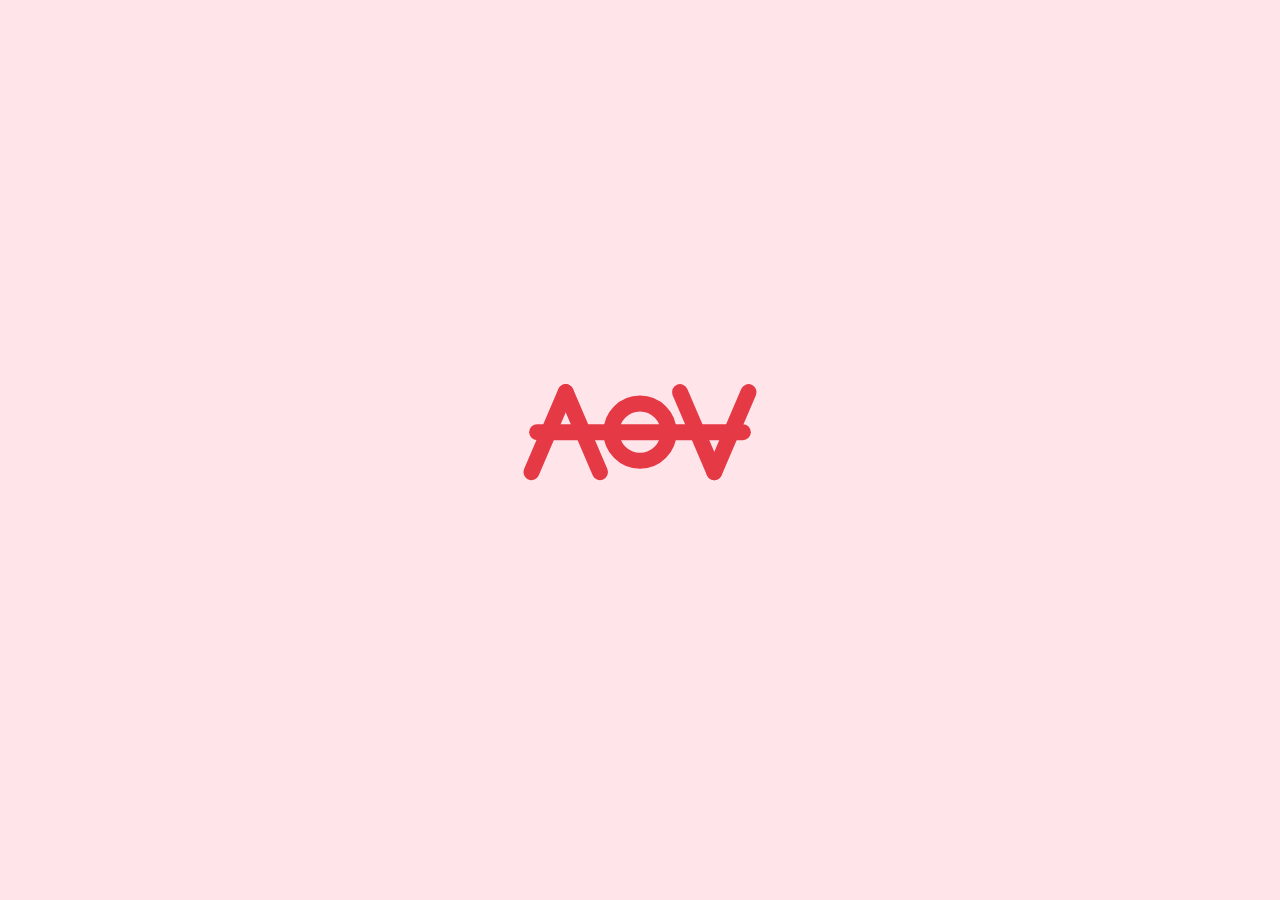
==== index.html @ 0ed12435 "Fix dark mode switch slider animation on page load" ====
<!DOCTYPE html>
<html lang="en">
<head>
    <meta charset="UTF-8">
    <meta name="viewport" content="width=device-width, initial-scale=1.0">
    <title>Ashlengail Victor - Portfolio</title>
    <meta name="description" content="Portfolio of Ashlengail Victor, IT Professional & Front-End Developer.">
    <link rel="stylesheet" href="style.css">
    <link rel="preconnect" href="https://fonts.googleapis.com">
    <link rel="preconnect" href="https://fonts.gstatic.com" crossorigin>
    <link href="https://fonts.googleapis.com/css2?family=Outfit:wght@300;400;600;700;800&display=swap" rel="stylesheet">
    <script>
        if (localStorage.getItem('theme') === 'dark') {
            document.documentElement.setAttribute('data-theme', 'dark');
        }
    </script>
</head>
<body class="preload">
    <!-- Startup Animation Overlay -->
    <div id="startup-overlay">
        <div class="startup-logo-container">
            <div class="startup-logo-spinner" id="startup-spinner">
                <svg viewBox="0 0 210 100" xmlns="http://www.w3.org/2000/svg" class="av-svg-logo">
                    <path class="av-stroke av-leg-left" d="M 10,85 L 40,15" />
                    <path class="av-stroke av-leg-right" d="M 40,15 L 70,85" />
                    <circle class="av-stroke av-o" cx="105" cy="50" r="25" />
                    <path class="av-stroke av-v-left" d="M 140,15 L 170,85" />
                    <path class="av-stroke av-v-right" d="M 170,85 L 200,15" />
                    <path class="av-stroke av-cross" d="M 15,50 L 195,50" />
                </svg>
            </div>
        </div>
    </div>

    <!-- Sticky Header -->
    <nav class="sticky-header">
        <div class="header-left">
            <div class="header-logo" id="main-logo">
                <svg viewBox="0 0 210 100" xmlns="http://www.w3.org/2000/svg" class="av-svg-logo-static">
                    <path class="av-stroke-static" d="M 10,85 L 40,15" />
                    <path class="av-stroke-static" d="M 40,15 L 70,85" />
                    <circle class="av-stroke-static" cx="105" cy="50" r="25" />
                    <path class="av-stroke-static" d="M 140,15 L 170,85" />
                    <path class="av-stroke-static" d="M 170,85 L 200,15" />
                    <path class="av-stroke-static" d="M 15,50 L 195,50" />
                </svg>
            </div>
            <span class="header-name">Ashlengail Victor</span>
        </div>
        <div class="header-right">
            <a href="index.html" class="header-btn active" title="About Myself"><span class="nav-text">About Myself</span><svg class="nav-icon" viewBox="0 0 24 24" fill="none" stroke="currentColor" stroke-width="2" stroke-linecap="round" stroke-linejoin="round"><path d="M20 21v-2a4 4 0 0 0-4-4H8a4 4 0 0 0-4 4v2"></path><circle cx="12" cy="7" r="4"></circle></svg></a>
            <a href="experience.html" class="header-btn" title="Experiences"><span class="nav-text">Experiences</span><svg class="nav-icon" viewBox="0 0 24 24" fill="none" stroke="currentColor" stroke-width="2" stroke-linecap="round" stroke-linejoin="round"><rect x="2" y="7" width="20" height="14" rx="2" ry="2"></rect><path d="M16 21V5a2 2 0 0 0-2-2h-4a2 2 0 0 0-2 2v16"></path></svg></a>
            <a href="projects.html" class="header-btn" title="Projects"><span class="nav-text">Projects</span><svg class="nav-icon" viewBox="0 0 24 24" fill="none" stroke="currentColor" stroke-width="2" stroke-linecap="round" stroke-linejoin="round"><polyline points="16 18 22 12 16 6"></polyline><polyline points="8 6 2 12 8 18"></polyline></svg></a>
            <a href="artworks.html" class="header-btn" title="Artworks"><span class="nav-text">Artworks</span><svg class="nav-icon" viewBox="0 0 24 24" fill="none" stroke="currentColor" stroke-width="2" stroke-linecap="round" stroke-linejoin="round"><circle cx="13.5" cy="5.5" r="2.5"></circle><circle cx="17.5" cy="10.5" r="2.5"></circle><circle cx="8.5" cy="7.5" r="2.5"></circle><circle cx="6.5" cy="12.5" r="2.5"></circle><path d="M12 2C6.5 2 2 6.5 2 12s4.5 10 10 10c.926 0 1.648-.746 1.648-1.688 0-.437-.18-.835-.437-1.125-.29-.289-.438-.652-.438-1.125a1.64 1.64 0 0 1 1.668-1.668h1.996c3.051 0 5.555-2.503 5.555-5.554C21.965 6.012 17.461 2 12 2z"></path></svg></a>
            <a href="certifications.html" class="header-btn" title="Certificates"><span class="nav-text">Certificates</span><svg class="nav-icon" viewBox="0 0 24 24" fill="none" stroke="currentColor" stroke-width="2" stroke-linecap="round" stroke-linejoin="round"><circle cx="12" cy="8" r="7"></circle><polyline points="8.21 13.89 7 23 12 20 17 23 15.79 13.88"></polyline></svg></a>
            <div class="theme-toggle">
                <label class="switch" aria-label="Toggle Dark Mode">
                    <input type="checkbox" id="darkModeToggle">
                    <span class="slider round"></span>
                </label>
            </div>
        </div>
    </nav>

    <div class="container">
        <main>
            <!-- About Section -->
            <section class="section" id="about">
                <div class="project-row">
                    <div class="project-image">
                        <img src="Sources/Profile/ASH IDPIC.png" alt="Profile Picture" style="width: 100%; aspect-ratio: 1/1; border-radius: 50%; max-width: 300px; margin: 0 auto; display: block; object-fit: cover; border: 2px solid var(--border-color); box-shadow: 4px 4px 0 var(--border-color);">
                    </div>
                    <div class="project-text">
                        <h1>Ashlengail Victor</h1>
                        <h2>IT Professional & Front-End Developer</h2>
                        <p class="justified-text">Bachelor of Science in Information Technology student at the University of San Carlos. I am a logical, independent thinker who takes a structured approach to problem-solving and software workflows. My long-term goal is to secure a remote technology role to build financial stability and comfortably support my future family.</p>
                        
                        <div style="margin-top: 2rem; display: flex; gap: 2rem; align-items: center; flex-wrap: wrap;">
                            <a href="Sources/Profile/ASHLENGAIL_VICTOR_RESUME.pdf" target="_blank" style="background-color: var(--accent-primary); color: #fff; border: 2px solid var(--border-color); box-shadow: 4px 4px 0 var(--border-color); padding: 1rem 2rem; text-decoration: none; font-weight: bold; font-size: 1.1rem; border-radius: 8px; display: inline-flex; align-items: center; gap: 10px; transition: all 0.2s ease; cursor: pointer;" onmouseover="this.style.transform='translate(-2px, -2px)'; this.style.boxShadow='6px 6px 0 var(--border-color)';" onmouseout="this.style.transform='translate(0, 0)'; this.style.boxShadow='4px 4px 0 var(--border-color)';">
                                <svg width="24" height="24" viewBox="0 0 24 24" fill="none" stroke="currentColor" stroke-width="2" stroke-linecap="round" stroke-linejoin="round"><path d="M21 15v4a2 2 0 0 1-2 2H5a2 2 0 0 1-2-2v-4"></path><polyline points="7 10 12 15 17 10"></polyline><line x1="12" y1="15" x2="12" y2="3"></line></svg>
                                View Resume
                            </a>
                            <div style="display: flex; flex-direction: column; align-items: center; gap: 0.75rem; background: var(--bg-color); padding: 1rem; border: 2px solid var(--border-color); border-radius: 8px; box-shadow: 4px 4px 0 var(--border-color);">
                                <img src="Sources/Profile/qrcode_drive.google.com.png" alt="Google Drive QR Code" style="width: 140px; height: 140px; border-radius: 4px; object-fit: contain;">
                                <span style="font-size: 0.9rem; font-weight: 700; color: var(--text-color);">SCAN ME for Portfolio access</span>
                            </div>
                        </div>
                    </div>
                </div>
            </section>


        </main>

        <footer>
            <p>&copy; 2026 Ashlengail Victor.</p>
        </footer>
    </div>
    
    <a href="#" id="backToTop" class="back-to-top" aria-label="Back to top">
        <svg width="24" height="24" viewBox="0 0 24 24" fill="none" stroke="currentColor" stroke-width="2" stroke-linecap="round" stroke-linejoin="round"><path d="M18 15l-6-6-6 6"/></svg>
    </a>
    <script src="script.js"></script>
</body>
</html>
---- style.css ----
/* Base Variables - Light Mode (Default) */
:root {
    /* Colors */
    --bg-color: #ffe4e9; /* Light pink background */
    --header-bg: #ffccd5; /* Slightly darker pink for header */
    --text-color: #1a1a1a;
    --accent-primary: #e63946; /* Red accent */
    --accent-secondary: #d81159; /* Deeper pink accent */
    --card-bg: #fff0f3;
    
    /* Borders & Shadows - Crisp & Sharp */
    --border-color: #000000;
    --border-width: 2px;
    --shadow-color: #000000;
    --shadow-offset: 4px;
    --border-radius: 12px;
    --text-shadow-color: #000000;
}

/* Dark Mode Variables */
[data-theme="dark"] {
    /* Colors */
    --bg-color: #0b0c10; /* Shade of black */
    --header-bg: #000000; /* Pure black for darker header */
    --text-color: #f1f5f9;
    --accent-primary: #5eead4; /* Deep/bright teal */
    --accent-secondary: #7dd3fc; /* Light blue accent */
    --card-bg: #0f172a; /* Deep blueish black */
    
    /* Borders & Shadows */
    --border-color: #7dd3fc; /* High contrast blue/teal border */
    --shadow-color: #7dd3fc;
    --text-shadow-color: #020617; /* Very dark shadow for text contrast */
}

/* Global Reset */
* {
    box-sizing: border-box;
    margin: 0;
    padding: 0;
}

body {
    font-family: 'Outfit', sans-serif;
    background-color: var(--bg-color);
    color: var(--text-color);
    line-height: 1.6;
    transition: background-color 0.4s ease, color 0.4s ease;
}

.container {
    max-width: 1000px;
    margin: 0 auto;
    position: relative;
    padding: 2rem 1.5rem;
}

/* Startup Overlay Animation */
#startup-overlay {
    position: fixed;
    top: 0; left: 0; width: 100vw; height: 100vh;
    background: var(--bg-color);
    z-index: 10000;
    transition: opacity 0.5s ease;
}

.startup-logo-container {
    position: absolute;
    top: 50%;
    left: 50%;
    transform: translate(-50%, -50%);
    width: 240px;
    height: 150px;
    transition: all 0.6s cubic-bezier(0.25, 1, 0.5, 1);
}

.av-svg-logo {
    width: 100%;
    height: 100%;
    overflow: visible;
}

.av-stroke {
    fill: none;
    stroke: var(--accent-primary);
    stroke-width: 14;
    stroke-linecap: round;
    stroke-linejoin: round;
    stroke-dasharray: 200;
    stroke-dashoffset: 200;
    animation: drawStroke 0.4s ease forwards;
}

/* Stagger the drawing of the logo parts */
.av-leg-left { animation-delay: 0s; }
.av-leg-right { animation-delay: 0.1s; }
.av-o { animation-delay: 0.2s; }
.av-v-left { animation-delay: 0.3s; }
.av-v-right { animation-delay: 0.4s; }
.av-cross { animation-delay: 0.5s; }

@keyframes drawStroke {
    to { stroke-dashoffset: 0; }
}

.spin-animation {
    animation: spinWoosh 1s cubic-bezier(0.25, 1, 0.5, 1) forwards;
}

@keyframes spinWoosh {
    0% { transform: rotate(0deg); }
    100% { transform: rotate(1080deg); }
}

/* Sticky Header */
.sticky-header {
    position: sticky;
    top: 0;
    background-color: var(--header-bg);
    border-bottom: var(--border-width) solid var(--border-color);
    padding: 1rem 2rem;
    display: flex;
    justify-content: space-between;
    align-items: center;
    z-index: 1000;
    transition: background-color 0.4s ease, border-color 0.4s ease;
}

.header-left {
    display: flex;
    align-items: center;
    gap: 1rem;
}

.header-logo {
    width: 75px;
    height: 35px;
    cursor: pointer;
    transition: transform 0.5s ease;
    display: inline-block;
}

.header-logo:hover {
    transform: rotate(360deg);
}

.av-svg-logo-static {
    width: 100%;
    height: 100%;
    overflow: visible;
}

.av-stroke-static {
    fill: none;
    stroke: var(--accent-primary);
    stroke-width: 16;
    stroke-linecap: round;
    stroke-linejoin: round;
    transition: stroke 0.4s ease;
}

.header-name {
    font-weight: 800;
    font-size: 1.2rem;
}

.header-right {
    display: flex;
    align-items: center;
    gap: 1.2rem;
}

.header-btn {
    text-decoration: none;
    color: var(--text-color);
    font-weight: 600;
    border: var(--border-width) solid transparent;
    padding: 0.4rem 0.8rem;
    border-radius: 8px;
    transition: all 0.3s ease;
    font-size: 0.95rem;
}

.header-btn:hover, .header-btn.active {
    border-color: var(--border-color);
    background-color: var(--card-bg);
    box-shadow: 2px 2px 0 var(--shadow-color);
    color: var(--accent-primary);
}

/* Typography */
h1 {
    font-size: 3.2rem;
    font-weight: 800;
    margin-bottom: 0.5rem;
    color: var(--accent-primary);
    letter-spacing: -1px;
    line-height: 1.2;
    transition: color 0.4s ease;
}

h2 {
    font-size: 1.5rem;
    font-weight: 600;
    margin-bottom: 1.5rem;
    color: var(--accent-secondary);
    transition: color 0.4s ease;
}

.page-title {
    font-size: 2.5rem;
    font-weight: 800;
    margin-bottom: 2rem;
    color: var(--text-color);
    text-align: center;
    display: block;
    transition: color 0.4s ease;
}

h4 {
    font-size: 1.3rem;
    font-weight: 700;
    margin-bottom: 0.3rem;
}

p {
    font-size: 1.1rem;
    font-weight: 400;
}

.justified-text {
    text-align: justify;
}

.subtitle {
    display: block;
    font-weight: 700;
    color: var(--accent-primary);
    margin-bottom: 1rem;
    font-size: 0.95rem;
    text-transform: uppercase;
    letter-spacing: 1.5px;
    transition: color 0.4s ease;
}

/* Illustrated Theme Styles */
.card {
    background-color: var(--card-bg);
    border: var(--border-width) solid var(--border-color);
    border-radius: var(--border-radius);
    padding: 2rem;
    box-shadow: var(--shadow-offset) var(--shadow-offset) 0 var(--shadow-color);
    transition: transform 0.2s ease, box-shadow 0.2s ease, background-color 0.4s ease, border-color 0.4s ease;
}

.card:hover {
    transform: translate(-2px, -2px);
    box-shadow: calc(var(--shadow-offset) + 2px) calc(var(--shadow-offset) + 2px) 0 var(--shadow-color);
}

.section {
    margin-bottom: 5rem;
}

/* Zig Zag Project Rows */
.project-row {
    display: flex;
    gap: 3rem;
    align-items: center;
    margin-bottom: 4rem;
}

.project-row.reverse {
    flex-direction: row-reverse;
}

.project-image {
    flex: 1;
}

.image-placeholder {
    width: 100%;
    aspect-ratio: 4/3;
    background-color: var(--card-bg);
    border: var(--border-width) solid var(--border-color);
    border-radius: var(--border-radius);
    box-shadow: var(--shadow-offset) var(--shadow-offset) 0 var(--shadow-color);
    display: flex;
    justify-content: center;
    align-items: center;
    font-weight: 700;
    color: var(--accent-secondary);
    font-size: 1.2rem;
    transition: background-color 0.4s ease, border-color 0.4s ease;
}

.project-text {
    flex: 1.2;
}

/* Layouts */
.grid-2 {
    display: grid;
    grid-template-columns: 1fr 1fr;
    gap: 2rem;
}

/* Lists */
.styled-list {
    list-style: none;
}

.styled-list li {
    position: relative;
    padding-left: 1.5rem;
    margin-bottom: 0.8rem;
    font-size: 1.1rem;
}

.styled-list li::before {
    content: "▹";
    position: absolute;
    left: 0;
    color: var(--accent-primary);
    font-weight: bold;
    font-size: 1.2rem;
    transition: color 0.4s ease;
}

/* Footer */
footer {
    text-align: center;
    margin-top: 4rem;
    padding-top: 2rem;
    border-top: var(--border-width) solid var(--border-color);
    font-weight: 600;
    transition: border-color 0.4s ease;
}

/* Theme Toggle Switch */
.theme-toggle {
    display: flex;
    align-items: center;
}

.switch {
    position: relative;
    display: inline-block;
    width: 48px;
    height: 24px;
}

.switch input {
    opacity: 0;
    width: 0;
    height: 0;
}

.slider {
    position: absolute;
    cursor: pointer;
    top: 0;
    left: 0;
    right: 0;
    bottom: 0;
    background-color: var(--border-color);
    transition: 0.4s;
    border-radius: 34px;
}

.slider:before {
    position: absolute;
    content: "";
    height: 16px;
    width: 16px;
    left: 4px;
    bottom: 4px;
    background-color: var(--card-bg);
    transition: 0.4s;
    border-radius: 50%;
}

input:checked + .slider {
    background-color: var(--accent-primary);
}

input:focus + .slider {
    box-shadow: 0 0 1px var(--accent-primary);
}

input:checked + .slider:before {
    transform: translateX(24px);
}

/* Responsive */
@media (max-width: 900px) {
    .project-row, .project-row.reverse {
        flex-direction: column;
        gap: 2rem;
    }
    .sticky-header {
        flex-direction: column;
        gap: 1rem;
    }
    .header-right {
        flex-wrap: wrap;
        justify-content: center;
    }
}
@media (max-width: 768px) {
    h1 { font-size: 2.8rem; }
    .grid-2 { grid-template-columns: 1fr; gap: 1.5rem; }
}
@media (max-width: 480px) {
    h1 { font-size: 2.3rem; }
    .page-title { font-size: 2rem; }
}

/* Back to Top Button */
.back-to-top {
    position: fixed;
    bottom: 30px;
    right: 30px;
    background-color: var(--accent-primary);
    color: white;
    width: 45px;
    height: 45px;
    border-radius: 50%;
    display: flex;
    align-items: center;
    justify-content: center;
    text-decoration: none;
    border: 2px solid var(--border-color);
    box-shadow: 2px 2px 0 var(--border-color);
    z-index: 1000;
    opacity: 0;
    visibility: hidden;
    transition: all 0.3s ease;
}
.back-to-top.visible {
    opacity: 1;
    visibility: visible;
}
.back-to-top:hover {
    transform: translateY(-4px);
    box-shadow: 4px 6px 0 var(--border-color);
}

/* Additional Mobile Fixes */
@media (max-width: 900px) {
    .sticky-header {
        padding: 1rem 1rem;
    }
}
@media (max-width: 768px) {
    .container {
        padding: 1.5rem 1rem;
    }
    .card {
        padding: 1.5rem;
    }
    .project-image img {
        width: 100%;
        height: auto;
    }
    .header-btn {
        padding: 0.3rem 0.6rem;
        font-size: 0.85rem;
    }
    .header-right {
        gap: 0.8rem;
    }
}
@media (max-width: 480px) {
    .container {
        padding: 1rem 0.8rem;
    }
    .card {
        padding: 1rem;
    }
    .styled-list li {
        font-size: 1rem;
    }
}

/* Icon Navigation Styles */
.nav-icon {
    display: none;
    width: 24px;
    height: 24px;
    vertical-align: middle;
}
.nav-text {
    display: inline;
}

@media (max-width: 900px) {
    .nav-text {
        display: none;
    }
    .nav-icon {
        display: block;
    }
    .header-right {
        gap: 1.2rem;
        flex-wrap: nowrap;
        justify-content: center;
        width: 100%;
    }
    .header-btn {
        padding: 0.5rem;
    }
}

/* Prevent animations on page load */
.preload * {
    -webkit-transition: none !important;
    -moz-transition: none !important;
    -ms-transition: none !important;
    -o-transition: none !important;
    transition: none !important;
}
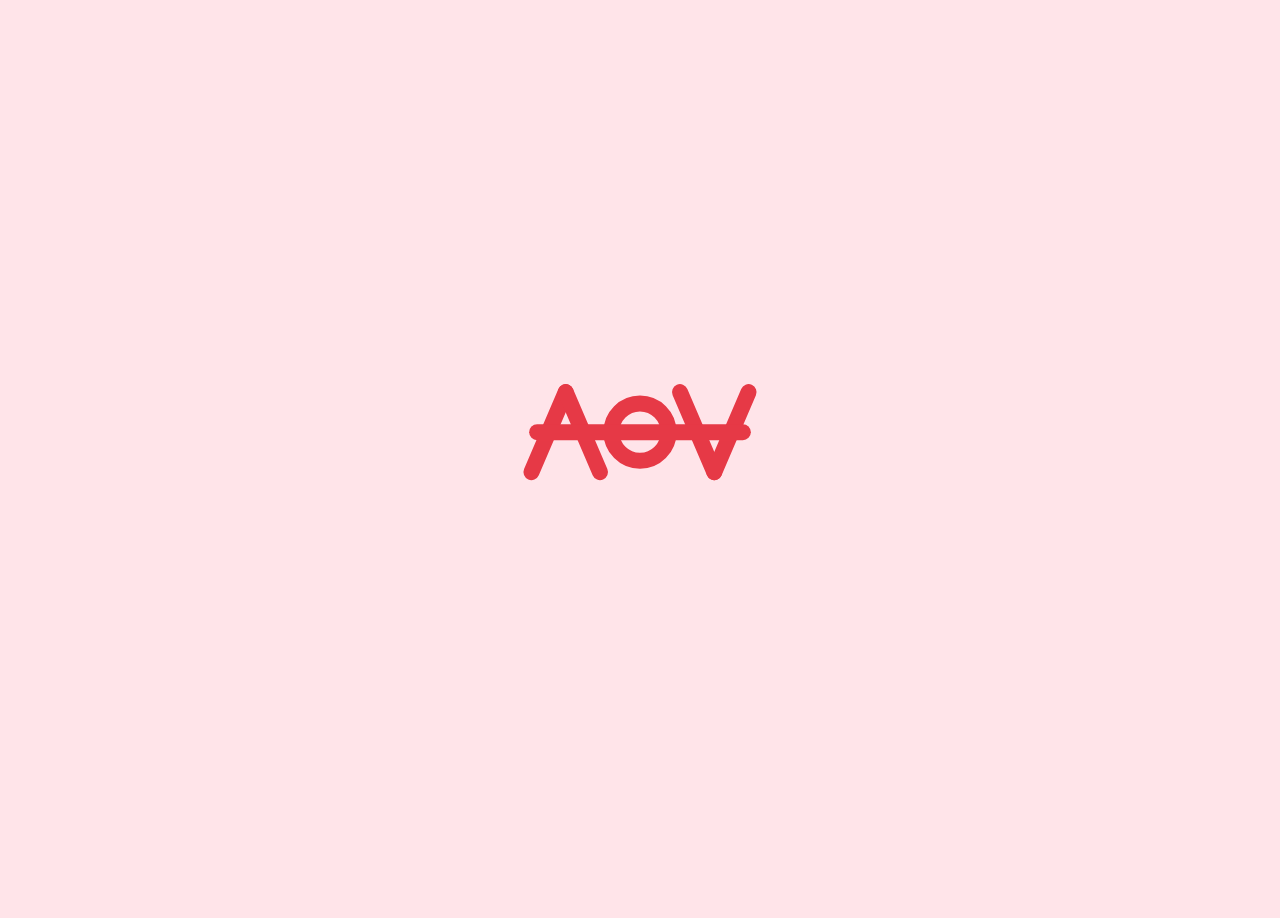
==== commit cac68c66: "Update contact info with real email and phone number" ====
--- a/index.html
+++ b/index.html
@@ -73,6 +73,20 @@
                     <div class="project-text">
                         <h1>Ashlengail Victor</h1>
                         <h2>IT Professional & Front-End Developer</h2>
+                        <div class="contact-info" style="margin-top: 1rem; display: flex; flex-direction: column; gap: 0.5rem; font-weight: 500; font-size: 1rem; color: var(--text-color);">
+                            <div style="display: flex; align-items: center; gap: 0.5rem;">
+                                <svg width="20" height="20" viewBox="0 0 24 24" fill="none" stroke="var(--accent-primary)" stroke-width="2" stroke-linecap="round" stroke-linejoin="round"><path d="M4 4h16c1.1 0 2 .9 2 2v12c0 1.1-.9 2-2 2H4c-1.1 0-2-.9-2-2V6c0-1.1.9-2 2-2z"></path><polyline points="22,6 12,13 2,6"></polyline></svg>
+                                <span>Ashlengail.Victor25@gmail.com</span>
+                            </div>
+                            <div style="display: flex; align-items: center; gap: 0.5rem;">
+                                <svg width="20" height="20" viewBox="0 0 24 24" fill="none" stroke="var(--accent-primary)" stroke-width="2" stroke-linecap="round" stroke-linejoin="round"><path d="M22 16.92v3a2 2 0 0 1-2.18 2 19.79 19.79 0 0 1-8.63-3.07 19.5 19.5 0 0 1-6-6 19.79 19.79 0 0 1-3.07-8.67A2 2 0 0 1 4.11 2h3a2 2 0 0 1 2 1.72 12.84 12.84 0 0 0 .7 2.81 2 2 0 0 1-.45 2.11L8.09 9.91a16 16 0 0 0 6 6l1.27-1.27a2 2 0 0 1 2.11-.45 12.84 12.84 0 0 0 2.81.7A2 2 0 0 1 22 16.92z"></path></svg>
+                                <span>09926752237</span>
+                            </div>
+                            <div style="display: flex; align-items: center; gap: 0.5rem;">
+                                <svg width="20" height="20" viewBox="0 0 24 24" fill="none" stroke="var(--accent-primary)" stroke-width="2" stroke-linecap="round" stroke-linejoin="round"><path d="M9 19c-5 1.5-5-2.5-7-3m14 6v-3.87a3.37 3.37 0 0 0-.94-2.61c3.14-.35 6.44-1.54 6.44-7A5.44 5.44 0 0 0 20 4.77 5.07 5.07 0 0 0 19.91 1S18.73.65 16 2.48a13.38 13.38 0 0 0-7 0C6.27.65 5.09 1 5.09 1A5.07 5.07 0 0 0 5 4.77a5.44 5.44 0 0 0-1.5 3.78c0 5.42 3.3 6.61 6.44 7A3.37 3.37 0 0 0 9 18.13V22"></path></svg>
+                                <a href="https://github.com/AshlengailVictor" target="_blank" style="color: var(--text-color); text-decoration: none;">github.com/AshlengailVictor</a>
+                            </div>
+                        </div>
                         <p class="justified-text">Bachelor of Science in Information Technology student at the University of San Carlos. I am a logical, independent thinker who takes a structured approach to problem-solving and software workflows. My long-term goal is to secure a remote technology role to build financial stability and comfortably support my future family.</p>
                         
                         <div style="margin-top: 2rem; display: flex; gap: 2rem; align-items: center; flex-wrap: wrap;">
--- a/style.css
+++ b/style.css
@@ -464,8 +464,12 @@
         height: auto;
     }
     .header-btn {
-        padding: 0.3rem 0.6rem;
-        font-size: 0.85rem;
+        display: flex;
+        justify-content: center;
+        align-items: center;
+        width: 36px;
+        height: 36px;
+        padding: 0;
     }
     .header-right {
         gap: 0.8rem;
@@ -508,7 +512,12 @@
         width: 100%;
     }
     .header-btn {
-        padding: 0.5rem;
+        display: flex;
+        justify-content: center;
+        align-items: center;
+        width: 40px;
+        height: 40px;
+        padding: 0;
     }
 }
 
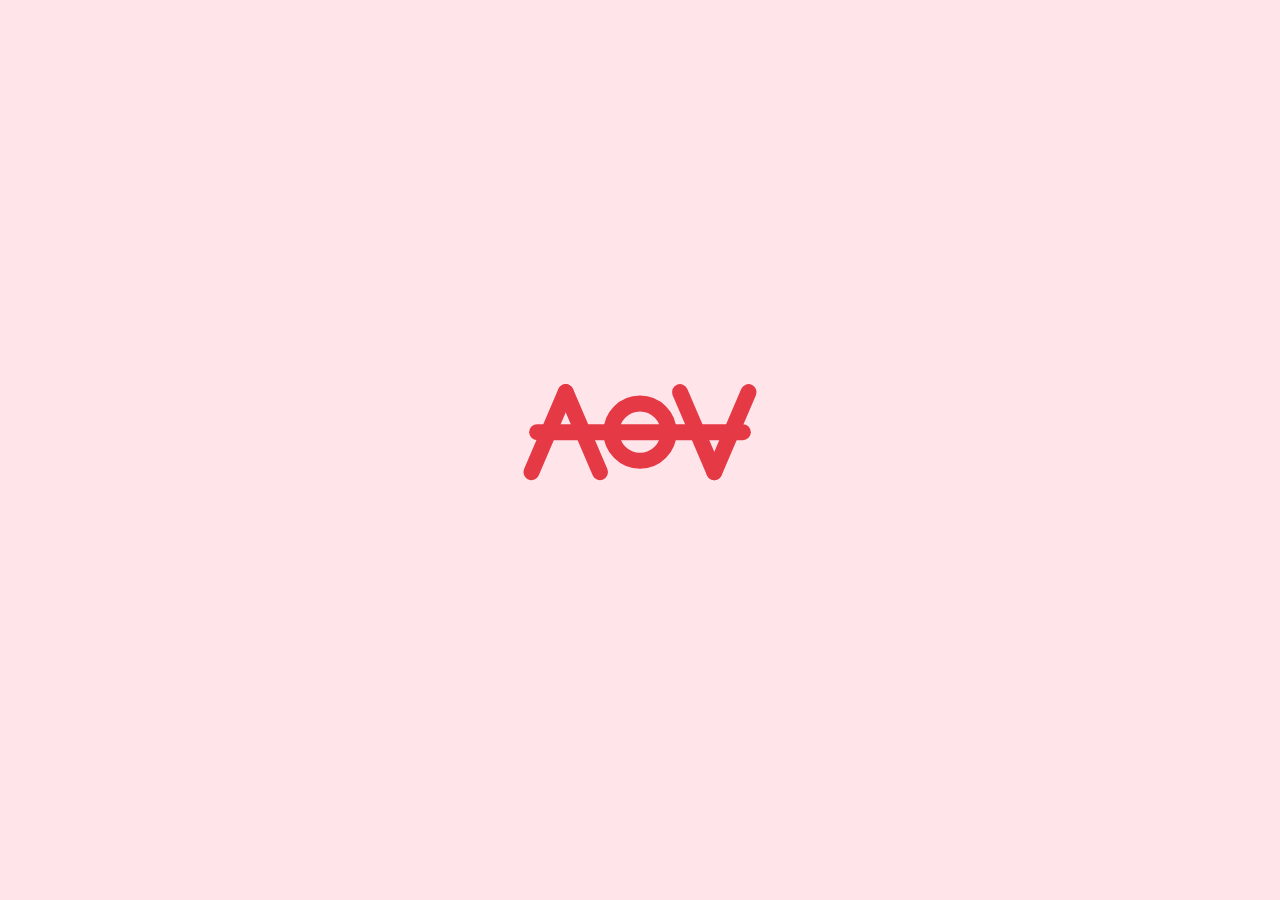
==== commit 1b147e5f: "Center resume and QR code buttons on mobile view" ====
--- a/index.html
+++ b/index.html
@@ -1,5 +1,6 @@
 <!DOCTYPE html>
 <html lang="en">
+
 <head>
     <meta charset="UTF-8">
     <meta name="viewport" content="width=device-width, initial-scale=1.0">
@@ -15,6 +16,7 @@
         }
     </script>
 </head>
+
 <body class="preload">
     <!-- Startup Animation Overlay -->
     <div id="startup-overlay">
@@ -48,11 +50,41 @@
             <span class="header-name">Ashlengail Victor</span>
         </div>
         <div class="header-right">
-            <a href="index.html" class="header-btn active" title="About Myself"><span class="nav-text">About Myself</span><svg class="nav-icon" viewBox="0 0 24 24" fill="none" stroke="currentColor" stroke-width="2" stroke-linecap="round" stroke-linejoin="round"><path d="M20 21v-2a4 4 0 0 0-4-4H8a4 4 0 0 0-4 4v2"></path><circle cx="12" cy="7" r="4"></circle></svg></a>
-            <a href="experience.html" class="header-btn" title="Experiences"><span class="nav-text">Experiences</span><svg class="nav-icon" viewBox="0 0 24 24" fill="none" stroke="currentColor" stroke-width="2" stroke-linecap="round" stroke-linejoin="round"><rect x="2" y="7" width="20" height="14" rx="2" ry="2"></rect><path d="M16 21V5a2 2 0 0 0-2-2h-4a2 2 0 0 0-2 2v16"></path></svg></a>
-            <a href="projects.html" class="header-btn" title="Projects"><span class="nav-text">Projects</span><svg class="nav-icon" viewBox="0 0 24 24" fill="none" stroke="currentColor" stroke-width="2" stroke-linecap="round" stroke-linejoin="round"><polyline points="16 18 22 12 16 6"></polyline><polyline points="8 6 2 12 8 18"></polyline></svg></a>
-            <a href="artworks.html" class="header-btn" title="Artworks"><span class="nav-text">Artworks</span><svg class="nav-icon" viewBox="0 0 24 24" fill="none" stroke="currentColor" stroke-width="2" stroke-linecap="round" stroke-linejoin="round"><circle cx="13.5" cy="5.5" r="2.5"></circle><circle cx="17.5" cy="10.5" r="2.5"></circle><circle cx="8.5" cy="7.5" r="2.5"></circle><circle cx="6.5" cy="12.5" r="2.5"></circle><path d="M12 2C6.5 2 2 6.5 2 12s4.5 10 10 10c.926 0 1.648-.746 1.648-1.688 0-.437-.18-.835-.437-1.125-.29-.289-.438-.652-.438-1.125a1.64 1.64 0 0 1 1.668-1.668h1.996c3.051 0 5.555-2.503 5.555-5.554C21.965 6.012 17.461 2 12 2z"></path></svg></a>
-            <a href="certifications.html" class="header-btn" title="Certificates"><span class="nav-text">Certificates</span><svg class="nav-icon" viewBox="0 0 24 24" fill="none" stroke="currentColor" stroke-width="2" stroke-linecap="round" stroke-linejoin="round"><circle cx="12" cy="8" r="7"></circle><polyline points="8.21 13.89 7 23 12 20 17 23 15.79 13.88"></polyline></svg></a>
+            <a href="index.html" class="header-btn active" title="About Myself"><span class="nav-text">About
+                    Myself</span><svg class="nav-icon" viewBox="0 0 24 24" fill="none" stroke="currentColor"
+                    stroke-width="2" stroke-linecap="round" stroke-linejoin="round">
+                    <path d="M20 21v-2a4 4 0 0 0-4-4H8a4 4 0 0 0-4 4v2"></path>
+                    <circle cx="12" cy="7" r="4"></circle>
+                </svg></a>
+            <a href="experience.html" class="header-btn" title="Experiences"><span
+                    class="nav-text">Experiences</span><svg class="nav-icon" viewBox="0 0 24 24" fill="none"
+                    stroke="currentColor" stroke-width="2" stroke-linecap="round" stroke-linejoin="round">
+                    <rect x="2" y="7" width="20" height="14" rx="2" ry="2"></rect>
+                    <path d="M16 21V5a2 2 0 0 0-2-2h-4a2 2 0 0 0-2 2v16"></path>
+                </svg></a>
+            <a href="projects.html" class="header-btn" title="Projects"><span class="nav-text">Projects</span><svg
+                    class="nav-icon" viewBox="0 0 24 24" fill="none" stroke="currentColor" stroke-width="2"
+                    stroke-linecap="round" stroke-linejoin="round">
+                    <polyline points="16 18 22 12 16 6"></polyline>
+                    <polyline points="8 6 2 12 8 18"></polyline>
+                </svg></a>
+            <a href="artworks.html" class="header-btn" title="Artworks"><span class="nav-text">Artworks</span><svg
+                    class="nav-icon" viewBox="0 0 24 24" fill="none" stroke="currentColor" stroke-width="2"
+                    stroke-linecap="round" stroke-linejoin="round">
+                    <circle cx="13.5" cy="5.5" r="2.5"></circle>
+                    <circle cx="17.5" cy="10.5" r="2.5"></circle>
+                    <circle cx="8.5" cy="7.5" r="2.5"></circle>
+                    <circle cx="6.5" cy="12.5" r="2.5"></circle>
+                    <path
+                        d="M12 2C6.5 2 2 6.5 2 12s4.5 10 10 10c.926 0 1.648-.746 1.648-1.688 0-.437-.18-.835-.437-1.125-.29-.289-.438-.652-.438-1.125a1.64 1.64 0 0 1 1.668-1.668h1.996c3.051 0 5.555-2.503 5.555-5.554C21.965 6.012 17.461 2 12 2z">
+                    </path>
+                </svg></a>
+            <a href="certifications.html" class="header-btn" title="Certificates"><span
+                    class="nav-text">Certificates</span><svg class="nav-icon" viewBox="0 0 24 24" fill="none"
+                    stroke="currentColor" stroke-width="2" stroke-linecap="round" stroke-linejoin="round">
+                    <circle cx="12" cy="8" r="7"></circle>
+                    <polyline points="8.21 13.89 7 23 12 20 17 23 15.79 13.88"></polyline>
+                </svg></a>
             <div class="theme-toggle">
                 <label class="switch" aria-label="Toggle Dark Mode">
                     <input type="checkbox" id="darkModeToggle">
@@ -68,35 +100,61 @@
             <section class="section" id="about">
                 <div class="project-row">
                     <div class="project-image">
-                        <img src="Sources/Profile/ASH IDPIC.png" alt="Profile Picture" style="width: 100%; aspect-ratio: 1/1; border-radius: 50%; max-width: 300px; margin: 0 auto; display: block; object-fit: cover; border: 2px solid var(--border-color); box-shadow: 4px 4px 0 var(--border-color);">
+                        <img src="Sources/Profile/ASH IDPIC.png" alt="Profile Picture"
+                            style="width: 100%; aspect-ratio: 1/1; border-radius: 50%; max-width: 300px; margin: 0 auto; display: block; object-fit: cover; border: 2px solid var(--border-color); box-shadow: 4px 4px 0 var(--border-color);">
                     </div>
                     <div class="project-text">
                         <h1>Ashlengail Victor</h1>
                         <h2>IT Professional & Front-End Developer</h2>
-                        <div class="contact-info" style="margin-top: 1rem; display: flex; flex-direction: column; gap: 0.5rem; font-weight: 500; font-size: 1rem; color: var(--text-color);">
+                        <div class="contact-info"
+                            style="margin-top: 1rem; display: flex; flex-direction: column; gap: 0.5rem; font-weight: 500; font-size: 1rem; color: var(--text-color);">
                             <div style="display: flex; align-items: center; gap: 0.5rem;">
-                                <svg width="20" height="20" viewBox="0 0 24 24" fill="none" stroke="var(--accent-primary)" stroke-width="2" stroke-linecap="round" stroke-linejoin="round"><path d="M4 4h16c1.1 0 2 .9 2 2v12c0 1.1-.9 2-2 2H4c-1.1 0-2-.9-2-2V6c0-1.1.9-2 2-2z"></path><polyline points="22,6 12,13 2,6"></polyline></svg>
-                                <span>Ashlengail.Victor25@gmail.com</span>
+                                <svg width="20" height="20" viewBox="0 0 24 24" fill="none"
+                                    stroke="var(--accent-primary)" stroke-width="2" stroke-linecap="round"
+                                    stroke-linejoin="round">
+                                    <path
+                                        d="M4 4h16c1.1 0 2 .9 2 2v12c0 1.1-.9 2-2 2H4c-1.1 0-2-.9-2-2V6c0-1.1.9-2 2-2z">
+                                    </path>
+                                    <polyline points="22,6 12,13 2,6"></polyline>
+                                </svg>
+                                <span>[EMAIL_ADDRESS]</span>
                             </div>
                             <div style="display: flex; align-items: center; gap: 0.5rem;">
-                                <svg width="20" height="20" viewBox="0 0 24 24" fill="none" stroke="var(--accent-primary)" stroke-width="2" stroke-linecap="round" stroke-linejoin="round"><path d="M22 16.92v3a2 2 0 0 1-2.18 2 19.79 19.79 0 0 1-8.63-3.07 19.5 19.5 0 0 1-6-6 19.79 19.79 0 0 1-3.07-8.67A2 2 0 0 1 4.11 2h3a2 2 0 0 1 2 1.72 12.84 12.84 0 0 0 .7 2.81 2 2 0 0 1-.45 2.11L8.09 9.91a16 16 0 0 0 6 6l1.27-1.27a2 2 0 0 1 2.11-.45 12.84 12.84 0 0 0 2.81.7A2 2 0 0 1 22 16.92z"></path></svg>
-                                <span>09926752237</span>
-                            </div>
-                            <div style="display: flex; align-items: center; gap: 0.5rem;">
-                                <svg width="20" height="20" viewBox="0 0 24 24" fill="none" stroke="var(--accent-primary)" stroke-width="2" stroke-linecap="round" stroke-linejoin="round"><path d="M9 19c-5 1.5-5-2.5-7-3m14 6v-3.87a3.37 3.37 0 0 0-.94-2.61c3.14-.35 6.44-1.54 6.44-7A5.44 5.44 0 0 0 20 4.77 5.07 5.07 0 0 0 19.91 1S18.73.65 16 2.48a13.38 13.38 0 0 0-7 0C6.27.65 5.09 1 5.09 1A5.07 5.07 0 0 0 5 4.77a5.44 5.44 0 0 0-1.5 3.78c0 5.42 3.3 6.61 6.44 7A3.37 3.37 0 0 0 9 18.13V22"></path></svg>
-                                <a href="https://github.com/AshlengailVictor" target="_blank" style="color: var(--text-color); text-decoration: none;">github.com/AshlengailVictor</a>
+                                <svg width="20" height="20" viewBox="0 0 24 24" fill="none"
+                                    stroke="var(--accent-primary)" stroke-width="2" stroke-linecap="round"
+                                    stroke-linejoin="round">
+                                    <path
+                                        d="M9 19c-5 1.5-5-2.5-7-3m14 6v-3.87a3.37 3.37 0 0 0-.94-2.61c3.14-.35 6.44-1.54 6.44-7A5.44 5.44 0 0 0 20 4.77 5.07 5.07 0 0 0 19.91 1S18.73.65 16 2.48a13.38 13.38 0 0 0-7 0C6.27.65 5.09 1 5.09 1A5.07 5.07 0 0 0 5 4.77a5.44 5.44 0 0 0-1.5 3.78c0 5.42 3.3 6.61 6.44 7A3.37 3.37 0 0 0 9 18.13V22">
+                                    </path>
+                                </svg>
+                                <a href="https://github.com/AshlengailVictor" target="_blank"
+                                    style="color: var(--text-color); text-decoration: none;">github.com/AshlengailVictor</a>
                             </div>
                         </div>
-                        <p class="justified-text">Bachelor of Science in Information Technology student at the University of San Carlos. I am a logical, independent thinker who takes a structured approach to problem-solving and software workflows. My long-term goal is to secure a remote technology role to build financial stability and comfortably support my future family.</p>
-                        
+                        <p class="justified-text">Bachelor of Science in Information Technology student at the
+                            University of San Carlos. I am a logical, independent thinker who takes a structured
+                            approach to problem-solving and software workflows. My long-term goal is to secure a remote
+                            technology role to build financial stability and comfortably support my future family.</p>
+
                         <div style="margin-top: 2rem; display: flex; gap: 2rem; align-items: center; flex-wrap: wrap;">
-                            <a href="Sources/Profile/ASHLENGAIL_VICTOR_RESUME.pdf" target="_blank" style="background-color: var(--accent-primary); color: #fff; border: 2px solid var(--border-color); box-shadow: 4px 4px 0 var(--border-color); padding: 1rem 2rem; text-decoration: none; font-weight: bold; font-size: 1.1rem; border-radius: 8px; display: inline-flex; align-items: center; gap: 10px; transition: all 0.2s ease; cursor: pointer;" onmouseover="this.style.transform='translate(-2px, -2px)'; this.style.boxShadow='6px 6px 0 var(--border-color)';" onmouseout="this.style.transform='translate(0, 0)'; this.style.boxShadow='4px 4px 0 var(--border-color)';">
-                                <svg width="24" height="24" viewBox="0 0 24 24" fill="none" stroke="currentColor" stroke-width="2" stroke-linecap="round" stroke-linejoin="round"><path d="M21 15v4a2 2 0 0 1-2 2H5a2 2 0 0 1-2-2v-4"></path><polyline points="7 10 12 15 17 10"></polyline><line x1="12" y1="15" x2="12" y2="3"></line></svg>
+                            <a href="Sources/Profile/ASHLENGAIL_VICTOR_RESUME.pdf" target="_blank"
+                                style="background-color: var(--accent-primary); color: #fff; border: 2px solid var(--border-color); box-shadow: 4px 4px 0 var(--border-color); padding: 1rem 2rem; text-decoration: none; font-weight: bold; font-size: 1.1rem; border-radius: 8px; display: inline-flex; align-items: center; gap: 10px; transition: all 0.2s ease; cursor: pointer;"
+                                onmouseover="this.style.transform='translate(-2px, -2px)'; this.style.boxShadow='6px 6px 0 var(--border-color)';"
+                                onmouseout="this.style.transform='translate(0, 0)'; this.style.boxShadow='4px 4px 0 var(--border-color)';">
+                                <svg width="24" height="24" viewBox="0 0 24 24" fill="none" stroke="currentColor"
+                                    stroke-width="2" stroke-linecap="round" stroke-linejoin="round">
+                                    <path d="M21 15v4a2 2 0 0 1-2 2H5a2 2 0 0 1-2-2v-4"></path>
+                                    <polyline points="7 10 12 15 17 10"></polyline>
+                                    <line x1="12" y1="15" x2="12" y2="3"></line>
+                                </svg>
                                 View Resume
                             </a>
-                            <div style="display: flex; flex-direction: column; align-items: center; gap: 0.75rem; background: var(--bg-color); padding: 1rem; border: 2px solid var(--border-color); border-radius: 8px; box-shadow: 4px 4px 0 var(--border-color);">
-                                <img src="Sources/Profile/qrcode_drive.google.com.png" alt="Google Drive QR Code" style="width: 140px; height: 140px; border-radius: 4px; object-fit: contain;">
-                                <span style="font-size: 0.9rem; font-weight: 700; color: var(--text-color);">SCAN ME for Portfolio access</span>
+                            <div
+                                style="display: flex; flex-direction: column; align-items: center; gap: 0.75rem; background: var(--bg-color); padding: 1rem; border: 2px solid var(--border-color); border-radius: 8px; box-shadow: 4px 4px 0 var(--border-color);">
+                                <img src="Sources/Profile/qrcode_drive.google.com.png" alt="Google Drive QR Code"
+                                    style="width: 140px; height: 140px; border-radius: 4px; object-fit: contain;">
+                                <span style="font-size: 0.9rem; font-weight: 700; color: var(--text-color);">SCAN ME for
+                                    Portfolio access</span>
                             </div>
                         </div>
                     </div>
@@ -110,10 +168,14 @@
             <p>&copy; 2026 Ashlengail Victor.</p>
         </footer>
     </div>
-    
+
     <a href="#" id="backToTop" class="back-to-top" aria-label="Back to top">
-        <svg width="24" height="24" viewBox="0 0 24 24" fill="none" stroke="currentColor" stroke-width="2" stroke-linecap="round" stroke-linejoin="round"><path d="M18 15l-6-6-6 6"/></svg>
+        <svg width="24" height="24" viewBox="0 0 24 24" fill="none" stroke="currentColor" stroke-width="2"
+            stroke-linecap="round" stroke-linejoin="round">
+            <path d="M18 15l-6-6-6 6" />
+        </svg>
     </a>
     <script src="script.js"></script>
 </body>
-</html>
+
+</html>
--- a/style.css
+++ b/style.css
@@ -529,3 +529,17 @@
     -o-transition: none !important;
     transition: none !important;
 }
+
+/* Resume and Scan Container */
+.resume-scan-container {
+    margin-top: 2rem;
+    display: flex;
+    gap: 2rem;
+    align-items: center;
+    flex-wrap: wrap;
+}
+@media (max-width: 900px) {
+    .resume-scan-container {
+        justify-content: center;
+    }
+}
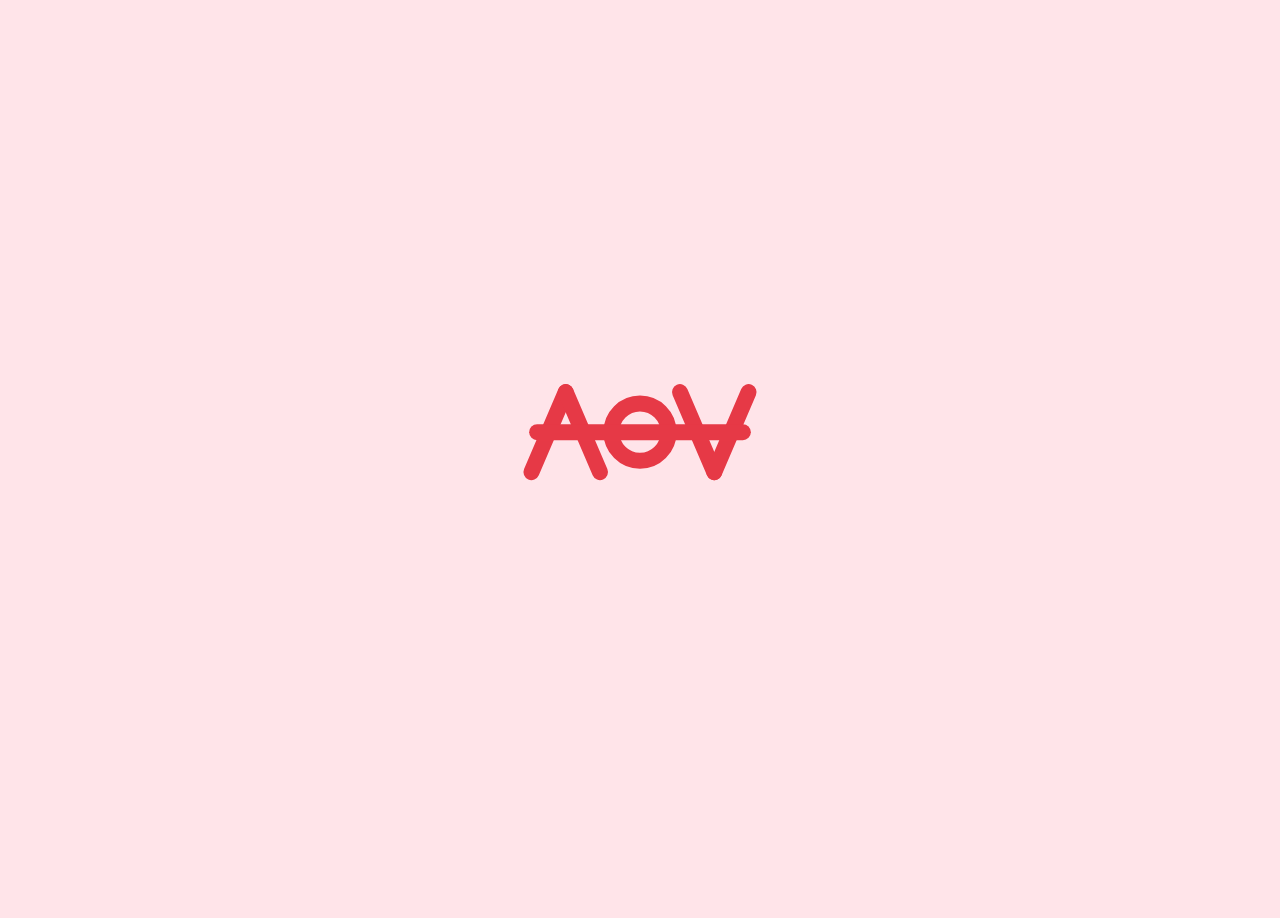
==== commit f7b3cd3c: "Update contact info with real email and phone number" ====
--- a/index.html
+++ b/index.html
@@ -1,6 +1,5 @@
 <!DOCTYPE html>
 <html lang="en">
-
 <head>
     <meta charset="UTF-8">
     <meta name="viewport" content="width=device-width, initial-scale=1.0">
@@ -16,7 +15,6 @@
         }
     </script>
 </head>
-
 <body class="preload">
     <!-- Startup Animation Overlay -->
     <div id="startup-overlay">
@@ -50,41 +48,11 @@
             <span class="header-name">Ashlengail Victor</span>
         </div>
         <div class="header-right">
-            <a href="index.html" class="header-btn active" title="About Myself"><span class="nav-text">About
-                    Myself</span><svg class="nav-icon" viewBox="0 0 24 24" fill="none" stroke="currentColor"
-                    stroke-width="2" stroke-linecap="round" stroke-linejoin="round">
-                    <path d="M20 21v-2a4 4 0 0 0-4-4H8a4 4 0 0 0-4 4v2"></path>
-                    <circle cx="12" cy="7" r="4"></circle>
-                </svg></a>
-            <a href="experience.html" class="header-btn" title="Experiences"><span
-                    class="nav-text">Experiences</span><svg class="nav-icon" viewBox="0 0 24 24" fill="none"
-                    stroke="currentColor" stroke-width="2" stroke-linecap="round" stroke-linejoin="round">
-                    <rect x="2" y="7" width="20" height="14" rx="2" ry="2"></rect>
-                    <path d="M16 21V5a2 2 0 0 0-2-2h-4a2 2 0 0 0-2 2v16"></path>
-                </svg></a>
-            <a href="projects.html" class="header-btn" title="Projects"><span class="nav-text">Projects</span><svg
-                    class="nav-icon" viewBox="0 0 24 24" fill="none" stroke="currentColor" stroke-width="2"
-                    stroke-linecap="round" stroke-linejoin="round">
-                    <polyline points="16 18 22 12 16 6"></polyline>
-                    <polyline points="8 6 2 12 8 18"></polyline>
-                </svg></a>
-            <a href="artworks.html" class="header-btn" title="Artworks"><span class="nav-text">Artworks</span><svg
-                    class="nav-icon" viewBox="0 0 24 24" fill="none" stroke="currentColor" stroke-width="2"
-                    stroke-linecap="round" stroke-linejoin="round">
-                    <circle cx="13.5" cy="5.5" r="2.5"></circle>
-                    <circle cx="17.5" cy="10.5" r="2.5"></circle>
-                    <circle cx="8.5" cy="7.5" r="2.5"></circle>
-                    <circle cx="6.5" cy="12.5" r="2.5"></circle>
-                    <path
-                        d="M12 2C6.5 2 2 6.5 2 12s4.5 10 10 10c.926 0 1.648-.746 1.648-1.688 0-.437-.18-.835-.437-1.125-.29-.289-.438-.652-.438-1.125a1.64 1.64 0 0 1 1.668-1.668h1.996c3.051 0 5.555-2.503 5.555-5.554C21.965 6.012 17.461 2 12 2z">
-                    </path>
-                </svg></a>
-            <a href="certifications.html" class="header-btn" title="Certificates"><span
-                    class="nav-text">Certificates</span><svg class="nav-icon" viewBox="0 0 24 24" fill="none"
-                    stroke="currentColor" stroke-width="2" stroke-linecap="round" stroke-linejoin="round">
-                    <circle cx="12" cy="8" r="7"></circle>
-                    <polyline points="8.21 13.89 7 23 12 20 17 23 15.79 13.88"></polyline>
-                </svg></a>
+            <a href="index.html" class="header-btn active" title="About Myself"><span class="nav-text">About Myself</span><svg class="nav-icon" viewBox="0 0 24 24" fill="none" stroke="currentColor" stroke-width="2" stroke-linecap="round" stroke-linejoin="round"><path d="M20 21v-2a4 4 0 0 0-4-4H8a4 4 0 0 0-4 4v2"></path><circle cx="12" cy="7" r="4"></circle></svg></a>
+            <a href="experience.html" class="header-btn" title="Experiences"><span class="nav-text">Experiences</span><svg class="nav-icon" viewBox="0 0 24 24" fill="none" stroke="currentColor" stroke-width="2" stroke-linecap="round" stroke-linejoin="round"><rect x="2" y="7" width="20" height="14" rx="2" ry="2"></rect><path d="M16 21V5a2 2 0 0 0-2-2h-4a2 2 0 0 0-2 2v16"></path></svg></a>
+            <a href="projects.html" class="header-btn" title="Projects"><span class="nav-text">Projects</span><svg class="nav-icon" viewBox="0 0 24 24" fill="none" stroke="currentColor" stroke-width="2" stroke-linecap="round" stroke-linejoin="round"><polyline points="16 18 22 12 16 6"></polyline><polyline points="8 6 2 12 8 18"></polyline></svg></a>
+            <a href="artworks.html" class="header-btn" title="Artworks"><span class="nav-text">Artworks</span><svg class="nav-icon" viewBox="0 0 24 24" fill="none" stroke="currentColor" stroke-width="2" stroke-linecap="round" stroke-linejoin="round"><circle cx="13.5" cy="5.5" r="2.5"></circle><circle cx="17.5" cy="10.5" r="2.5"></circle><circle cx="8.5" cy="7.5" r="2.5"></circle><circle cx="6.5" cy="12.5" r="2.5"></circle><path d="M12 2C6.5 2 2 6.5 2 12s4.5 10 10 10c.926 0 1.648-.746 1.648-1.688 0-.437-.18-.835-.437-1.125-.29-.289-.438-.652-.438-1.125a1.64 1.64 0 0 1 1.668-1.668h1.996c3.051 0 5.555-2.503 5.555-5.554C21.965 6.012 17.461 2 12 2z"></path></svg></a>
+            <a href="certifications.html" class="header-btn" title="Certificates"><span class="nav-text">Certificates</span><svg class="nav-icon" viewBox="0 0 24 24" fill="none" stroke="currentColor" stroke-width="2" stroke-linecap="round" stroke-linejoin="round"><circle cx="12" cy="8" r="7"></circle><polyline points="8.21 13.89 7 23 12 20 17 23 15.79 13.88"></polyline></svg></a>
             <div class="theme-toggle">
                 <label class="switch" aria-label="Toggle Dark Mode">
                     <input type="checkbox" id="darkModeToggle">
@@ -100,61 +68,35 @@
             <section class="section" id="about">
                 <div class="project-row">
                     <div class="project-image">
-                        <img src="Sources/Profile/ASH IDPIC.png" alt="Profile Picture"
-                            style="width: 100%; aspect-ratio: 1/1; border-radius: 50%; max-width: 300px; margin: 0 auto; display: block; object-fit: cover; border: 2px solid var(--border-color); box-shadow: 4px 4px 0 var(--border-color);">
+                        <img src="Sources/Profile/ASH IDPIC.png" alt="Profile Picture" style="width: 100%; aspect-ratio: 1/1; border-radius: 50%; max-width: 300px; margin: 0 auto; display: block; object-fit: cover; border: 2px solid var(--border-color); box-shadow: 4px 4px 0 var(--border-color);">
                     </div>
                     <div class="project-text">
                         <h1>Ashlengail Victor</h1>
                         <h2>IT Professional & Front-End Developer</h2>
-                        <div class="contact-info"
-                            style="margin-top: 1rem; display: flex; flex-direction: column; gap: 0.5rem; font-weight: 500; font-size: 1rem; color: var(--text-color);">
+                        <div class="contact-info" style="margin-top: 1rem; display: flex; flex-direction: column; gap: 0.5rem; font-weight: 500; font-size: 1rem; color: var(--text-color);">
                             <div style="display: flex; align-items: center; gap: 0.5rem;">
-                                <svg width="20" height="20" viewBox="0 0 24 24" fill="none"
-                                    stroke="var(--accent-primary)" stroke-width="2" stroke-linecap="round"
-                                    stroke-linejoin="round">
-                                    <path
-                                        d="M4 4h16c1.1 0 2 .9 2 2v12c0 1.1-.9 2-2 2H4c-1.1 0-2-.9-2-2V6c0-1.1.9-2 2-2z">
-                                    </path>
-                                    <polyline points="22,6 12,13 2,6"></polyline>
-                                </svg>
-                                <span>[EMAIL_ADDRESS]</span>
+                                <svg width="20" height="20" viewBox="0 0 24 24" fill="none" stroke="var(--accent-primary)" stroke-width="2" stroke-linecap="round" stroke-linejoin="round"><path d="M4 4h16c1.1 0 2 .9 2 2v12c0 1.1-.9 2-2 2H4c-1.1 0-2-.9-2-2V6c0-1.1.9-2 2-2z"></path><polyline points="22,6 12,13 2,6"></polyline></svg>
+                                <span>Ashlengail.Victor25@gmail.com</span>
                             </div>
                             <div style="display: flex; align-items: center; gap: 0.5rem;">
-                                <svg width="20" height="20" viewBox="0 0 24 24" fill="none"
-                                    stroke="var(--accent-primary)" stroke-width="2" stroke-linecap="round"
-                                    stroke-linejoin="round">
-                                    <path
-                                        d="M9 19c-5 1.5-5-2.5-7-3m14 6v-3.87a3.37 3.37 0 0 0-.94-2.61c3.14-.35 6.44-1.54 6.44-7A5.44 5.44 0 0 0 20 4.77 5.07 5.07 0 0 0 19.91 1S18.73.65 16 2.48a13.38 13.38 0 0 0-7 0C6.27.65 5.09 1 5.09 1A5.07 5.07 0 0 0 5 4.77a5.44 5.44 0 0 0-1.5 3.78c0 5.42 3.3 6.61 6.44 7A3.37 3.37 0 0 0 9 18.13V22">
-                                    </path>
-                                </svg>
-                                <a href="https://github.com/AshlengailVictor" target="_blank"
-                                    style="color: var(--text-color); text-decoration: none;">github.com/AshlengailVictor</a>
+                                <svg width="20" height="20" viewBox="0 0 24 24" fill="none" stroke="var(--accent-primary)" stroke-width="2" stroke-linecap="round" stroke-linejoin="round"><path d="M22 16.92v3a2 2 0 0 1-2.18 2 19.79 19.79 0 0 1-8.63-3.07 19.5 19.5 0 0 1-6-6 19.79 19.79 0 0 1-3.07-8.67A2 2 0 0 1 4.11 2h3a2 2 0 0 1 2 1.72 12.84 12.84 0 0 0 .7 2.81 2 2 0 0 1-.45 2.11L8.09 9.91a16 16 0 0 0 6 6l1.27-1.27a2 2 0 0 1 2.11-.45 12.84 12.84 0 0 0 2.81.7A2 2 0 0 1 22 16.92z"></path></svg>
+                                <span>09926752237</span>
+                            </div>
+                            <div style="display: flex; align-items: center; gap: 0.5rem;">
+                                <svg width="20" height="20" viewBox="0 0 24 24" fill="none" stroke="var(--accent-primary)" stroke-width="2" stroke-linecap="round" stroke-linejoin="round"><path d="M9 19c-5 1.5-5-2.5-7-3m14 6v-3.87a3.37 3.37 0 0 0-.94-2.61c3.14-.35 6.44-1.54 6.44-7A5.44 5.44 0 0 0 20 4.77 5.07 5.07 0 0 0 19.91 1S18.73.65 16 2.48a13.38 13.38 0 0 0-7 0C6.27.65 5.09 1 5.09 1A5.07 5.07 0 0 0 5 4.77a5.44 5.44 0 0 0-1.5 3.78c0 5.42 3.3 6.61 6.44 7A3.37 3.37 0 0 0 9 18.13V22"></path></svg>
+                                <a href="https://github.com/AshlengailVictor" target="_blank" style="color: var(--text-color); text-decoration: none;">github.com/AshlengailVictor</a>
                             </div>
                         </div>
-                        <p class="justified-text">Bachelor of Science in Information Technology student at the
-                            University of San Carlos. I am a logical, independent thinker who takes a structured
-                            approach to problem-solving and software workflows. My long-term goal is to secure a remote
-                            technology role to build financial stability and comfortably support my future family.</p>
-
+                        <p class="justified-text">Bachelor of Science in Information Technology student at the University of San Carlos. I am a logical, independent thinker who takes a structured approach to problem-solving and software workflows. My long-term goal is to secure a remote technology role to build financial stability and comfortably support my future family.</p>
+                        
                         <div style="margin-top: 2rem; display: flex; gap: 2rem; align-items: center; flex-wrap: wrap;">
-                            <a href="Sources/Profile/ASHLENGAIL_VICTOR_RESUME.pdf" target="_blank"
-                                style="background-color: var(--accent-primary); color: #fff; border: 2px solid var(--border-color); box-shadow: 4px 4px 0 var(--border-color); padding: 1rem 2rem; text-decoration: none; font-weight: bold; font-size: 1.1rem; border-radius: 8px; display: inline-flex; align-items: center; gap: 10px; transition: all 0.2s ease; cursor: pointer;"
-                                onmouseover="this.style.transform='translate(-2px, -2px)'; this.style.boxShadow='6px 6px 0 var(--border-color)';"
-                                onmouseout="this.style.transform='translate(0, 0)'; this.style.boxShadow='4px 4px 0 var(--border-color)';">
-                                <svg width="24" height="24" viewBox="0 0 24 24" fill="none" stroke="currentColor"
-                                    stroke-width="2" stroke-linecap="round" stroke-linejoin="round">
-                                    <path d="M21 15v4a2 2 0 0 1-2 2H5a2 2 0 0 1-2-2v-4"></path>
-                                    <polyline points="7 10 12 15 17 10"></polyline>
-                                    <line x1="12" y1="15" x2="12" y2="3"></line>
-                                </svg>
+                            <a href="Sources/Profile/ASHLENGAIL_VICTOR_RESUME.pdf" target="_blank" style="background-color: var(--accent-primary); color: #fff; border: 2px solid var(--border-color); box-shadow: 4px 4px 0 var(--border-color); padding: 1rem 2rem; text-decoration: none; font-weight: bold; font-size: 1.1rem; border-radius: 8px; display: inline-flex; align-items: center; gap: 10px; transition: all 0.2s ease; cursor: pointer;" onmouseover="this.style.transform='translate(-2px, -2px)'; this.style.boxShadow='6px 6px 0 var(--border-color)';" onmouseout="this.style.transform='translate(0, 0)'; this.style.boxShadow='4px 4px 0 var(--border-color)';">
+                                <svg width="24" height="24" viewBox="0 0 24 24" fill="none" stroke="currentColor" stroke-width="2" stroke-linecap="round" stroke-linejoin="round"><path d="M21 15v4a2 2 0 0 1-2 2H5a2 2 0 0 1-2-2v-4"></path><polyline points="7 10 12 15 17 10"></polyline><line x1="12" y1="15" x2="12" y2="3"></line></svg>
                                 View Resume
                             </a>
-                            <div
-                                style="display: flex; flex-direction: column; align-items: center; gap: 0.75rem; background: var(--bg-color); padding: 1rem; border: 2px solid var(--border-color); border-radius: 8px; box-shadow: 4px 4px 0 var(--border-color);">
-                                <img src="Sources/Profile/qrcode_drive.google.com.png" alt="Google Drive QR Code"
-                                    style="width: 140px; height: 140px; border-radius: 4px; object-fit: contain;">
-                                <span style="font-size: 0.9rem; font-weight: 700; color: var(--text-color);">SCAN ME for
-                                    Portfolio access</span>
+                            <div style="display: flex; flex-direction: column; align-items: center; gap: 0.75rem; background: var(--bg-color); padding: 1rem; border: 2px solid var(--border-color); border-radius: 8px; box-shadow: 4px 4px 0 var(--border-color);">
+                                <img src="Sources/Profile/qrcode_drive.google.com.png" alt="Google Drive QR Code" style="width: 140px; height: 140px; border-radius: 4px; object-fit: contain;">
+                                <span style="font-size: 0.9rem; font-weight: 700; color: var(--text-color);">SCAN ME for Portfolio access</span>
                             </div>
                         </div>
                     </div>
@@ -168,14 +110,10 @@
             <p>&copy; 2026 Ashlengail Victor.</p>
         </footer>
     </div>
-
+    
     <a href="#" id="backToTop" class="back-to-top" aria-label="Back to top">
-        <svg width="24" height="24" viewBox="0 0 24 24" fill="none" stroke="currentColor" stroke-width="2"
-            stroke-linecap="round" stroke-linejoin="round">
-            <path d="M18 15l-6-6-6 6" />
-        </svg>
+        <svg width="24" height="24" viewBox="0 0 24 24" fill="none" stroke="currentColor" stroke-width="2" stroke-linecap="round" stroke-linejoin="round"><path d="M18 15l-6-6-6 6"/></svg>
     </a>
     <script src="script.js"></script>
 </body>
-
-</html>+</html>
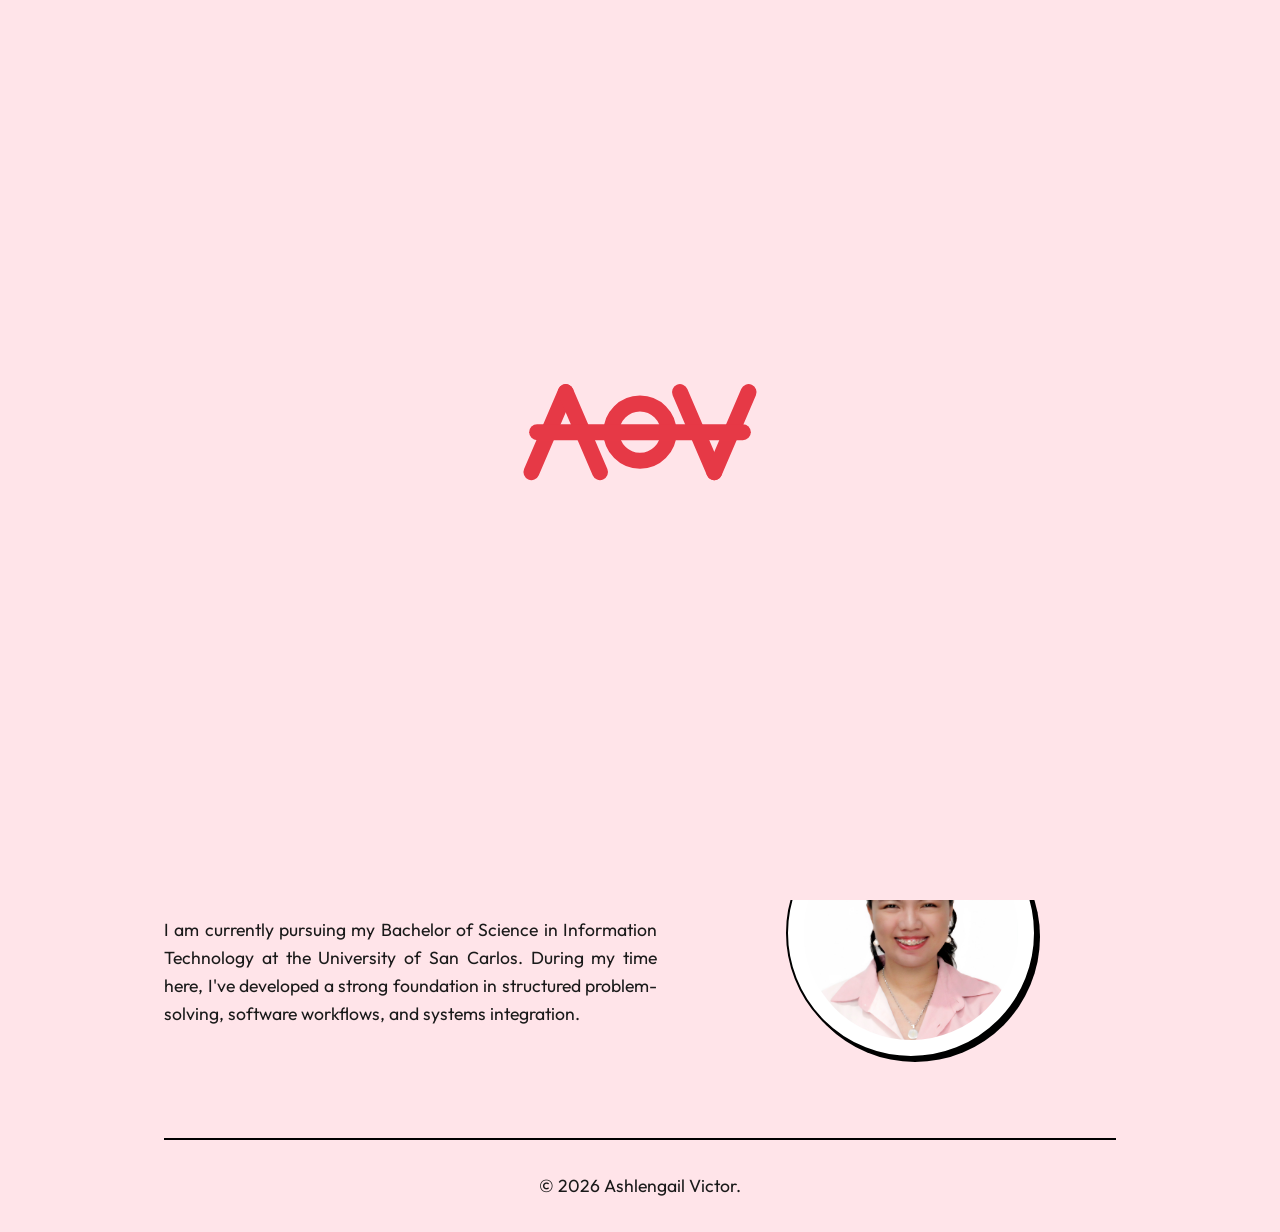
==== commit e3330856: "Add University of San Carlos Education section to index.html" ====
--- a/index.html
+++ b/index.html
@@ -101,6 +101,18 @@
                         </div>
                     </div>
                 </div>
+
+                <!-- Education Section (USC) -->
+                <div class="project-row reverse" style="margin-top: 4rem;">
+                    <div class="project-image" style="background: transparent; border: none; box-shadow: none;">
+                        <img src="https://upload.wikimedia.org/wikipedia/en/4/41/University_of_San_Carlos_logo.png" onerror="this.src='Sources/Profile/ASH IDPIC.png'" alt="University of San Carlos Logo" style="width: 100%; max-width: 250px; margin: 0 auto; display: block; object-fit: contain; border-radius: 50%; border: 2px solid var(--border-color); box-shadow: 4px 4px 0 var(--border-color); background: #fff; padding: 1rem;">
+                    </div>
+                    <div class="project-text">
+                        <h4>Education</h4>
+                        <span class="subtitle">University of San Carlos (USC)</span>
+                        <p class="justified-text">I am currently pursuing my Bachelor of Science in Information Technology at the University of San Carlos. During my time here, I've developed a strong foundation in structured problem-solving, software workflows, and systems integration.</p>
+                    </div>
+                </div>
             </section>
 
 
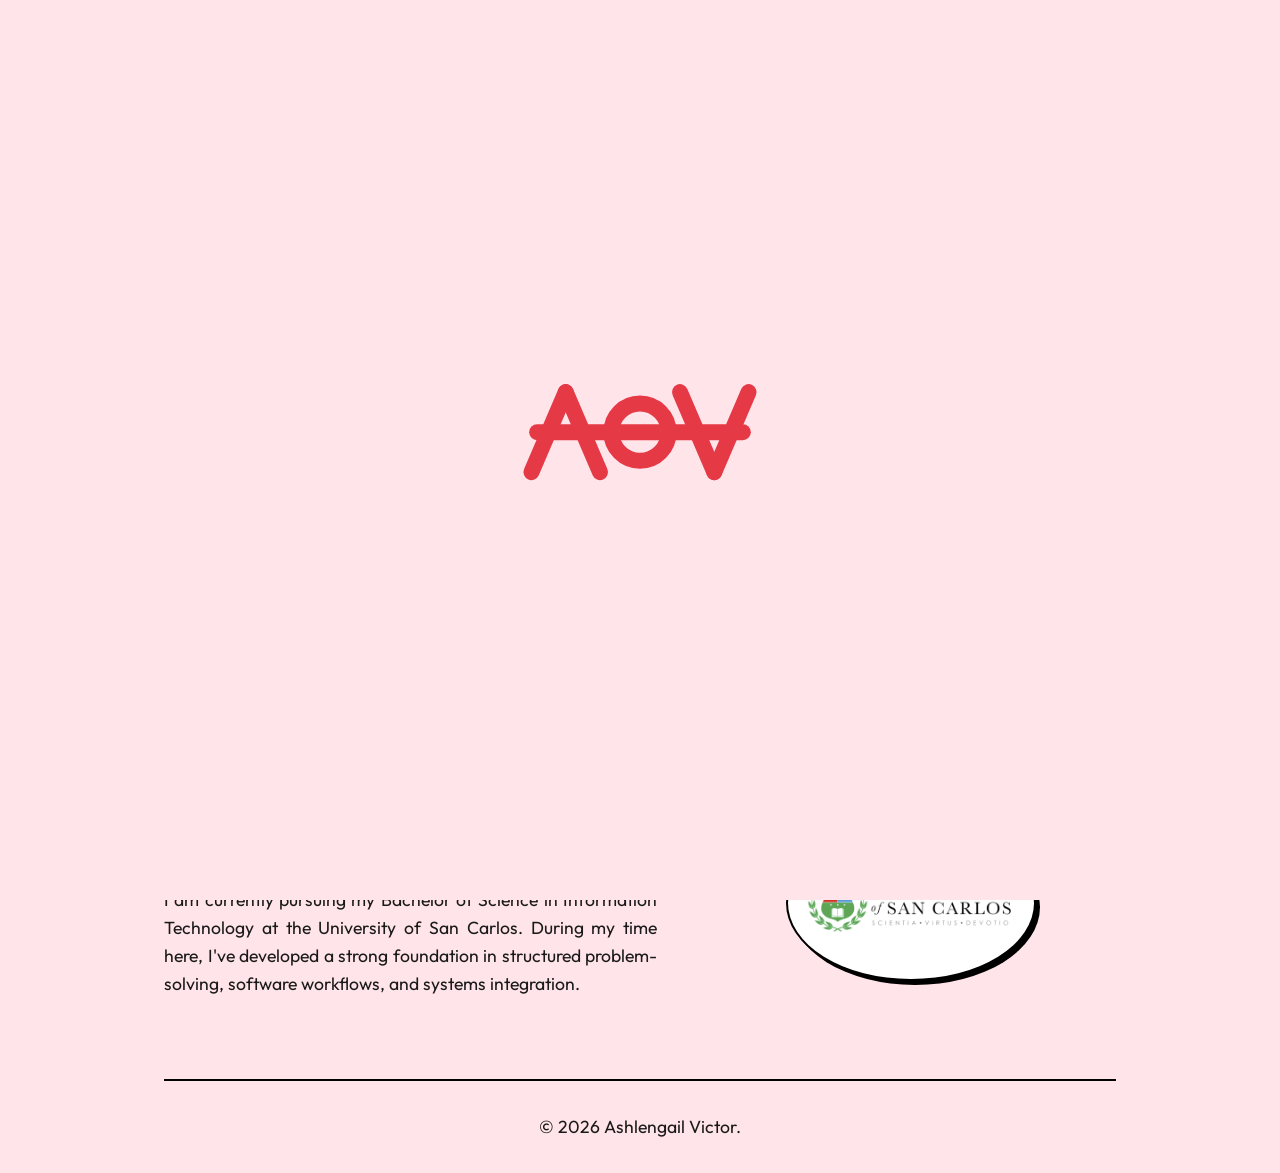
==== commit a88890ff: "Update USC Education section to use locally hosted logo" ====
--- a/index.html
+++ b/index.html
@@ -105,7 +105,7 @@
                 <!-- Education Section (USC) -->
                 <div class="project-row reverse" style="margin-top: 4rem;">
                     <div class="project-image" style="background: transparent; border: none; box-shadow: none;">
-                        <img src="https://upload.wikimedia.org/wikipedia/en/4/41/University_of_San_Carlos_logo.png" onerror="this.src='Sources/Profile/ASH IDPIC.png'" alt="University of San Carlos Logo" style="width: 100%; max-width: 250px; margin: 0 auto; display: block; object-fit: contain; border-radius: 50%; border: 2px solid var(--border-color); box-shadow: 4px 4px 0 var(--border-color); background: #fff; padding: 1rem;">
+                        <img src="Sources/Profile/University-of-San-Carlos-Logo.png" alt="University of San Carlos Logo" style="width: 100%; max-width: 250px; margin: 0 auto; display: block; object-fit: contain; border-radius: 50%; border: 2px solid var(--border-color); box-shadow: 4px 4px 0 var(--border-color); background: #fff; padding: 1rem;">
                     </div>
                     <div class="project-text">
                         <h4>Education</h4>
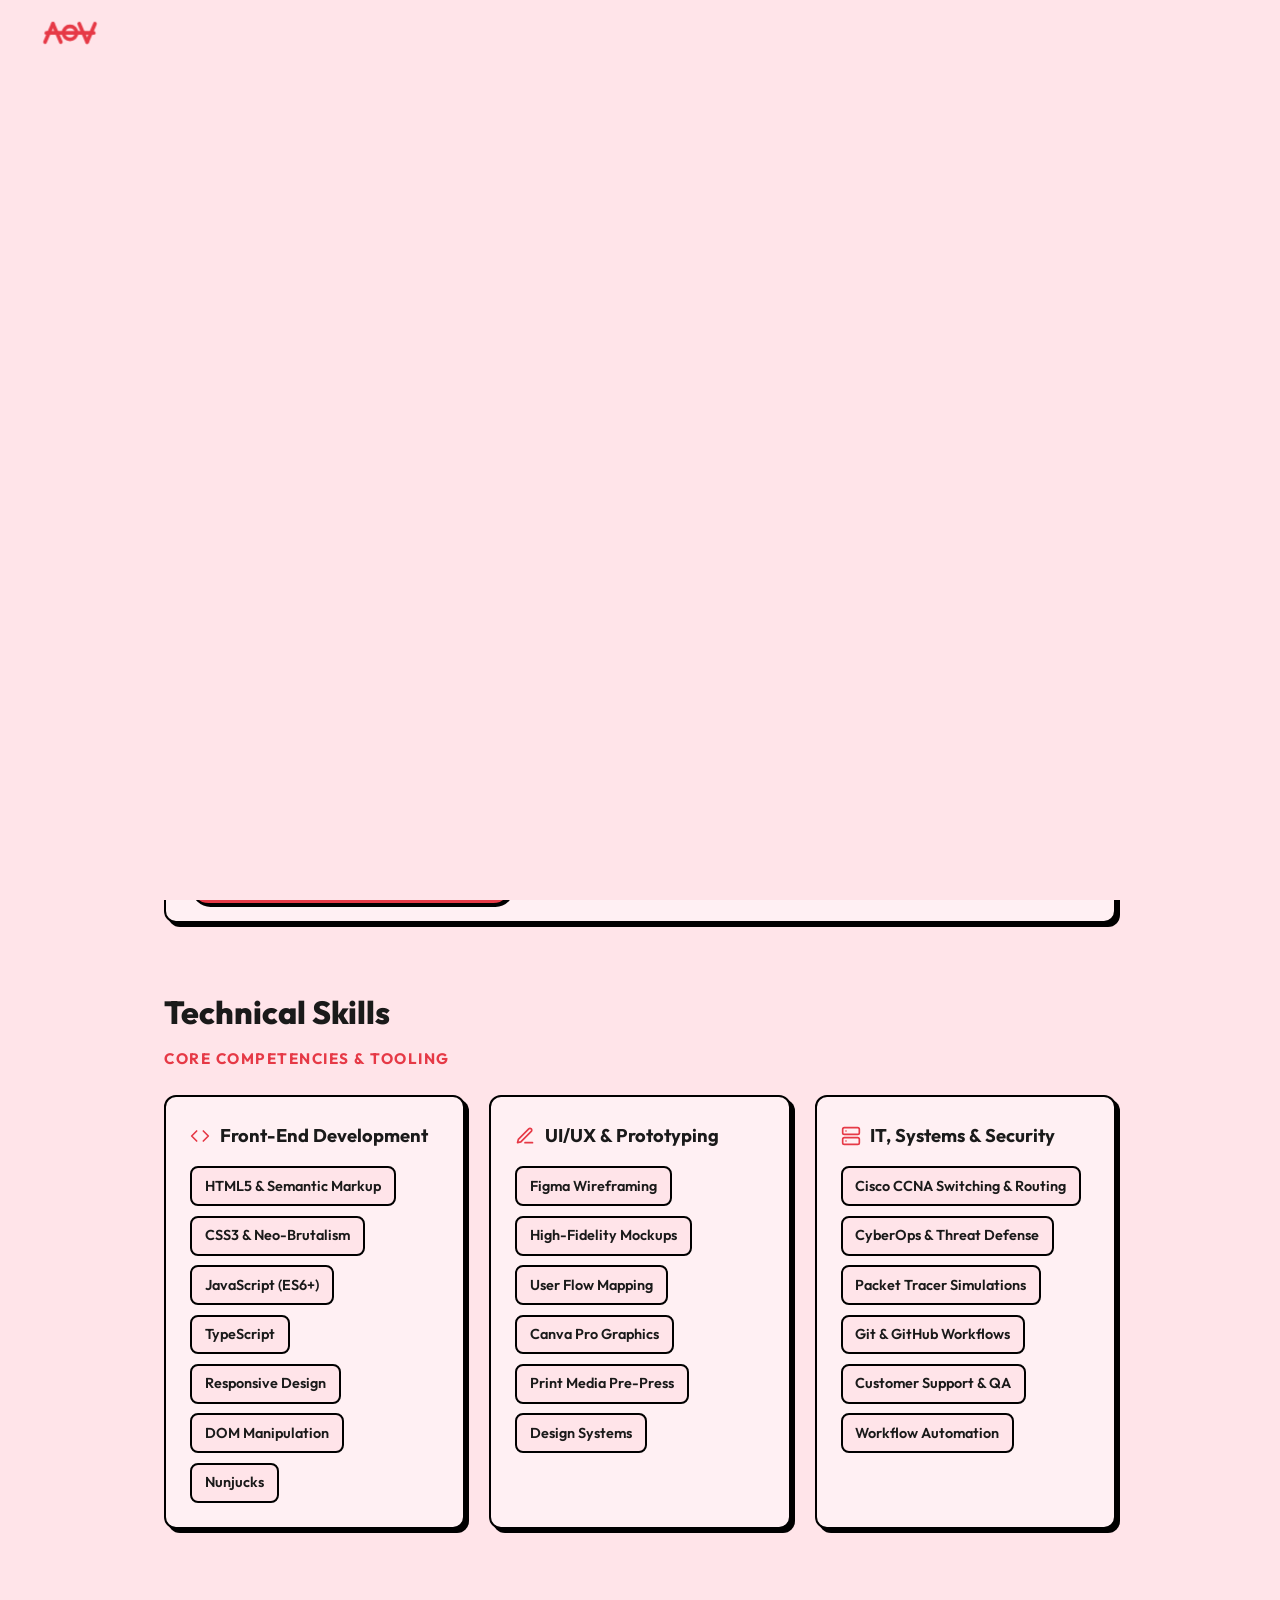
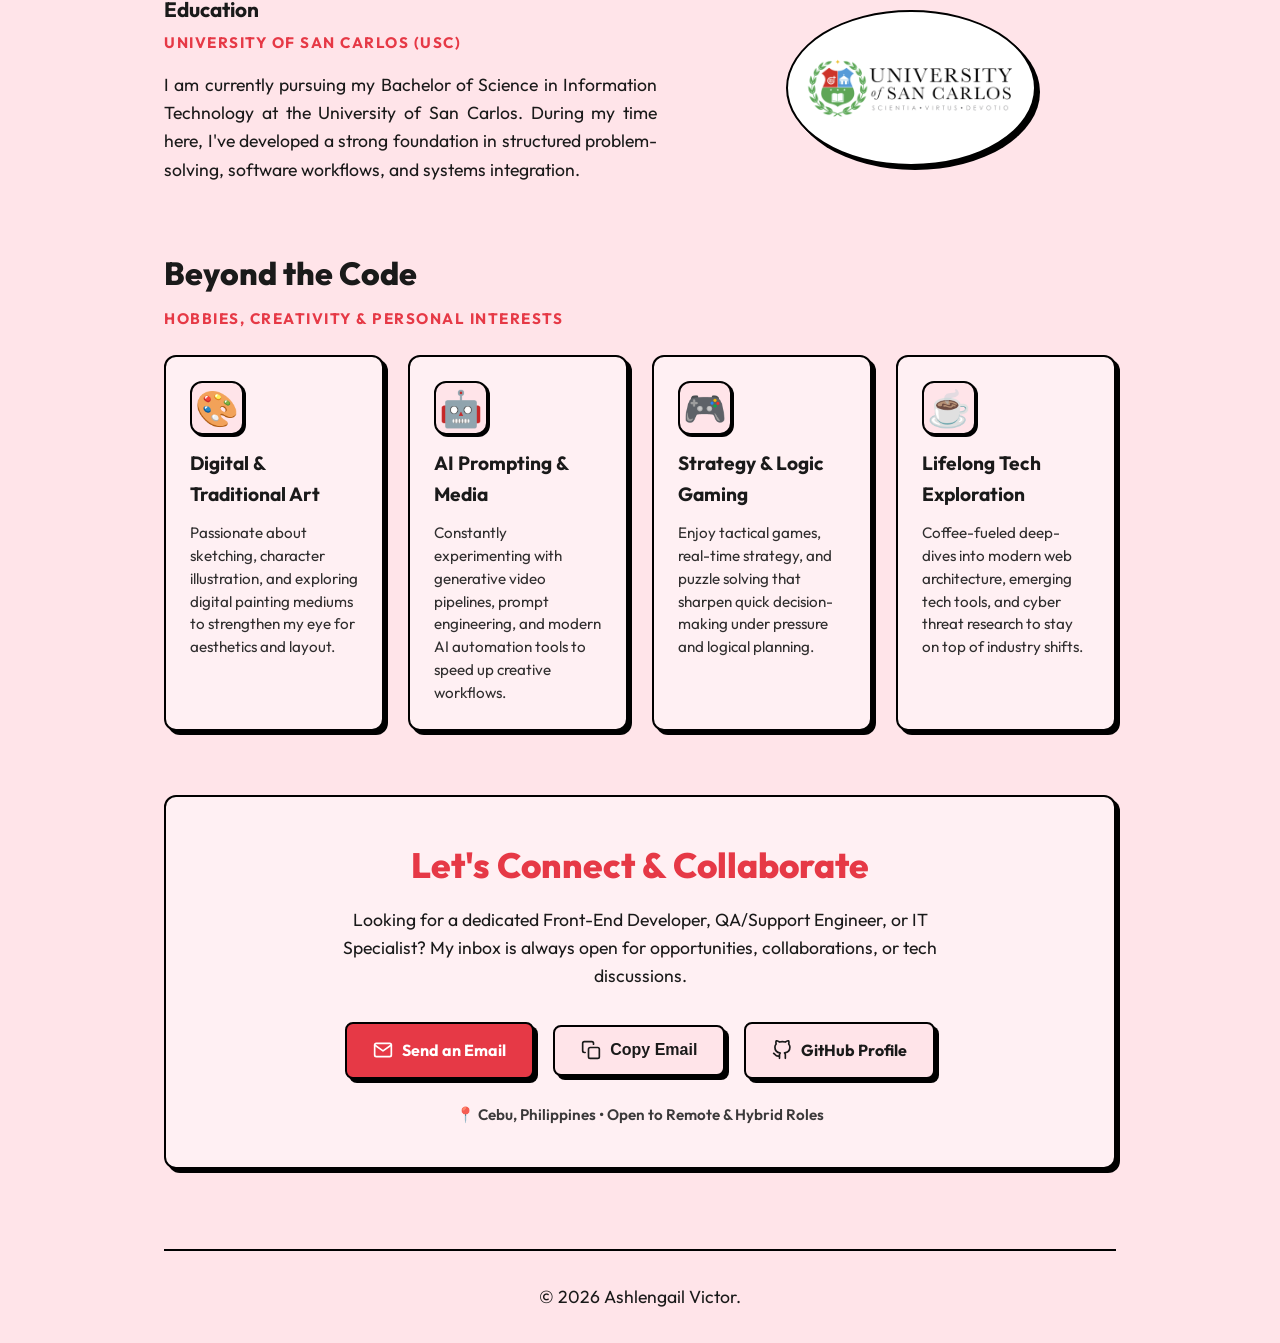
==== commit 4e760f03: "Add Tech Stack, Currently Exploring banner, Hobbies & Interests, Contact card, and Project mockups" ====
--- a/index.html
+++ b/index.html
@@ -102,6 +102,70 @@
                     </div>
                 </div>
 
+                <!-- Currently Exploring Status Banner -->
+                <div class="status-banner">
+                    <div class="status-indicator">
+                        <span class="pulse-dot"></span>
+                        <span class="status-text"><strong>Current Focus:</strong> Exploring Full-Stack Systems (React & TypeScript) & Enterprise Cybersecurity</span>
+                    </div>
+                    <div class="status-availability">
+                        <span class="badge-role">Available for Remote / Hybrid Work</span>
+                    </div>
+                </div>
+
+                <!-- Technical Skills Section -->
+                <div style="margin-top: 4rem;">
+                    <h3 class="page-title" style="margin-bottom: 0.5rem; text-align: left; font-size: 2rem;">Technical Skills</h3>
+                    <span class="subtitle" style="margin-bottom: 1.5rem;">Core Competencies & Tooling</span>
+                    <div class="skills-grid">
+                        <div class="skill-category">
+                            <h5>
+                                <svg width="20" height="20" viewBox="0 0 24 24" fill="none" stroke="var(--accent-primary)" stroke-width="2" stroke-linecap="round" stroke-linejoin="round"><polyline points="16 18 22 12 16 6"></polyline><polyline points="8 6 2 12 8 18"></polyline></svg>
+                                Front-End Development
+                            </h5>
+                            <div class="skill-pills">
+                                <span class="skill-pill">HTML5 & Semantic Markup</span>
+                                <span class="skill-pill">CSS3 & Neo-Brutalism</span>
+                                <span class="skill-pill">JavaScript (ES6+)</span>
+                                <span class="skill-pill">TypeScript</span>
+                                <span class="skill-pill">Responsive Design</span>
+                                <span class="skill-pill">DOM Manipulation</span>
+                                <span class="skill-pill">Nunjucks</span>
+                            </div>
+                        </div>
+
+                        <div class="skill-category">
+                            <h5>
+                                <svg width="20" height="20" viewBox="0 0 24 24" fill="none" stroke="var(--accent-primary)" stroke-width="2" stroke-linecap="round" stroke-linejoin="round"><path d="M12 20h9"></path><path d="M16.5 3.5a2.121 2.121 0 0 1 3 3L7 19l-4 1 1-4L16.5 3.5z"></path></svg>
+                                UI/UX & Prototyping
+                            </h5>
+                            <div class="skill-pills">
+                                <span class="skill-pill">Figma Wireframing</span>
+                                <span class="skill-pill">High-Fidelity Mockups</span>
+                                <span class="skill-pill">User Flow Mapping</span>
+                                <span class="skill-pill">Canva Pro Graphics</span>
+                                <span class="skill-pill">Print Media Pre-Press</span>
+                                <span class="skill-pill">Design Systems</span>
+                            </div>
+                        </div>
+
+                        <div class="skill-category">
+                            <h5>
+                                <svg width="20" height="20" viewBox="0 0 24 24" fill="none" stroke="var(--accent-primary)" stroke-width="2" stroke-linecap="round" stroke-linejoin="round"><rect x="2" y="2" width="20" height="8" rx="2" ry="2"></rect><rect x="2" y="14" width="20" height="8" rx="2" ry="2"></rect><line x1="6" y1="6" x2="6.01" y2="6"></line><line x1="6" y1="18" x2="6.01" y2="18"></line></svg>
+                                IT, Systems & Security
+                            </h5>
+                            <div class="skill-pills">
+                                <span class="skill-pill">Cisco CCNA Switching & Routing</span>
+                                <span class="skill-pill">CyberOps & Threat Defense</span>
+                                <span class="skill-pill">Packet Tracer Simulations</span>
+                                <span class="skill-pill">Git & GitHub Workflows</span>
+                                <span class="skill-pill">Customer Support & QA</span>
+                                <span class="skill-pill">Workflow Automation</span>
+                            </div>
+                        </div>
+                    </div>
+                </div>
+
                 <!-- Education Section (USC) -->
                 <div class="project-row reverse" style="margin-top: 4rem;">
                     <div class="project-image" style="background: transparent; border: none; box-shadow: none;">
@@ -111,6 +175,57 @@
                         <h4>Education</h4>
                         <span class="subtitle">University of San Carlos (USC)</span>
                         <p class="justified-text">I am currently pursuing my Bachelor of Science in Information Technology at the University of San Carlos. During my time here, I've developed a strong foundation in structured problem-solving, software workflows, and systems integration.</p>
+                    </div>
+                </div>
+
+                <!-- Hobbies & Beyond Code -->
+                <div style="margin-top: 4rem;">
+                    <h3 class="page-title" style="margin-bottom: 0.5rem; text-align: left; font-size: 2rem;">Beyond the Code</h3>
+                    <span class="subtitle" style="margin-bottom: 1.5rem;">Hobbies, Creativity & Personal Interests</span>
+                    <div class="hobbies-grid">
+                        <div class="hobby-card">
+                            <div class="hobby-icon">🎨</div>
+                            <h5>Digital & Traditional Art</h5>
+                            <p>Passionate about sketching, character illustration, and exploring digital painting mediums to strengthen my eye for aesthetics and layout.</p>
+                        </div>
+                        <div class="hobby-card">
+                            <div class="hobby-icon">🤖</div>
+                            <h5>AI Prompting & Media</h5>
+                            <p>Constantly experimenting with generative video pipelines, prompt engineering, and modern AI automation tools to speed up creative workflows.</p>
+                        </div>
+                        <div class="hobby-card">
+                            <div class="hobby-icon">🎮</div>
+                            <h5>Strategy & Logic Gaming</h5>
+                            <p>Enjoy tactical games, real-time strategy, and puzzle solving that sharpen quick decision-making under pressure and logical planning.</p>
+                        </div>
+                        <div class="hobby-card">
+                            <div class="hobby-icon">☕</div>
+                            <h5>Lifelong Tech Exploration</h5>
+                            <p>Coffee-fueled deep-dives into modern web architecture, emerging tech tools, and cyber threat research to stay on top of industry shifts.</p>
+                        </div>
+                    </div>
+                </div>
+
+                <!-- Let's Connect Card -->
+                <div class="connect-card">
+                    <h3>Let's Connect & Collaborate</h3>
+                    <p>Looking for a dedicated Front-End Developer, QA/Support Engineer, or IT Specialist? My inbox is always open for opportunities, collaborations, or tech discussions.</p>
+                    <div class="connect-buttons">
+                        <a href="mailto:Ashlengail.Victor25@gmail.com" class="connect-btn primary">
+                            <svg width="20" height="20" viewBox="0 0 24 24" fill="none" stroke="currentColor" stroke-width="2" stroke-linecap="round" stroke-linejoin="round"><path d="M4 4h16c1.1 0 2 .9 2 2v12c0 1.1-.9 2-2 2H4c-1.1 0-2-.9-2-2V6c0-1.1.9-2 2-2z"></path><polyline points="22,6 12,13 2,6"></polyline></svg>
+                            Send an Email
+                        </a>
+                        <button type="button" class="connect-btn" onclick="copyEmailToClipboard()">
+                            <svg width="20" height="20" viewBox="0 0 24 24" fill="none" stroke="currentColor" stroke-width="2" stroke-linecap="round" stroke-linejoin="round"><rect x="9" y="9" width="13" height="13" rx="2" ry="2"></rect><path d="M5 15H4a2 2 0 0 1-2-2V4a2 2 0 0 1 2-2h9a2 2 0 0 1 2 2v1"></path></svg>
+                            Copy Email
+                        </button>
+                        <a href="https://github.com/AshlengailVictor" target="_blank" class="connect-btn">
+                            <svg width="20" height="20" viewBox="0 0 24 24" fill="none" stroke="currentColor" stroke-width="2" stroke-linecap="round" stroke-linejoin="round"><path d="M9 19c-5 1.5-5-2.5-7-3m14 6v-3.87a3.37 3.37 0 0 0-.94-2.61c3.14-.35 6.44-1.54 6.44-7A5.44 5.44 0 0 0 20 4.77 5.07 5.07 0 0 0 19.91 1S18.73.65 16 2.48a13.38 13.38 0 0 0-7 0C6.27.65 5.09 1 5.09 1A5.07 5.07 0 0 0 5 4.77a5.44 5.44 0 0 0-1.5 3.78c0 5.42 3.3 6.61 6.44 7A3.37 3.37 0 0 0 9 18.13V22"></path></svg>
+                            GitHub Profile
+                        </a>
+                    </div>
+                    <div style="margin-top: 1.5rem; font-size: 0.95rem; font-weight: 600; opacity: 0.85;">
+                        📍 Cebu, Philippines • Open to Remote & Hybrid Roles
                     </div>
                 </div>
             </section>
--- a/style.css
+++ b/style.css
@@ -1,545 +1,1097 @@
-/* Base Variables - Light Mode (Default) */
-:root {
-    /* Colors */
-    --bg-color: #ffe4e9; /* Light pink background */
-    --header-bg: #ffccd5; /* Slightly darker pink for header */
-    --text-color: #1a1a1a;
-    --accent-primary: #e63946; /* Red accent */
-    --accent-secondary: #d81159; /* Deeper pink accent */
-    --card-bg: #fff0f3;
-    
-    /* Borders & Shadows - Crisp & Sharp */
-    --border-color: #000000;
-    --border-width: 2px;
-    --shadow-color: #000000;
-    --shadow-offset: 4px;
-    --border-radius: 12px;
-    --text-shadow-color: #000000;
-}
-
-/* Dark Mode Variables */
-[data-theme="dark"] {
-    /* Colors */
-    --bg-color: #0b0c10; /* Shade of black */
-    --header-bg: #000000; /* Pure black for darker header */
-    --text-color: #f1f5f9;
-    --accent-primary: #5eead4; /* Deep/bright teal */
-    --accent-secondary: #7dd3fc; /* Light blue accent */
-    --card-bg: #0f172a; /* Deep blueish black */
-    
-    /* Borders & Shadows */
-    --border-color: #7dd3fc; /* High contrast blue/teal border */
-    --shadow-color: #7dd3fc;
-    --text-shadow-color: #020617; /* Very dark shadow for text contrast */
-}
-
-/* Global Reset */
-* {
-    box-sizing: border-box;
-    margin: 0;
-    padding: 0;
-}
-
-body {
-    font-family: 'Outfit', sans-serif;
-    background-color: var(--bg-color);
-    color: var(--text-color);
-    line-height: 1.6;
-    transition: background-color 0.4s ease, color 0.4s ease;
-}
-
-.container {
-    max-width: 1000px;
-    margin: 0 auto;
-    position: relative;
-    padding: 2rem 1.5rem;
-}
-
-/* Startup Overlay Animation */
-#startup-overlay {
-    position: fixed;
-    top: 0; left: 0; width: 100vw; height: 100vh;
+/* Base Variables - Light Mode (Default) */
+:root {
+    /* Colors */
+    --bg-color: #ffe4e9; /* Light pink background */
+    --header-bg: #ffccd5; /* Slightly darker pink for header */
+    --text-color: #1a1a1a;
+    --accent-primary: #e63946; /* Red accent */
+    --accent-secondary: #d81159; /* Deeper pink accent */
+    --card-bg: #fff0f3;
+    
+    /* Borders & Shadows - Crisp & Sharp */
+    --border-color: #000000;
+    --border-width: 2px;
+    --shadow-color: #000000;
+    --shadow-offset: 4px;
+    --border-radius: 12px;
+    --text-shadow-color: #000000;
+}
+
+/* Dark Mode Variables */
+[data-theme="dark"] {
+    /* Colors */
+    --bg-color: #0b0c10; /* Shade of black */
+    --header-bg: #000000; /* Pure black for darker header */
+    --text-color: #f1f5f9;
+    --accent-primary: #5eead4; /* Deep/bright teal */
+    --accent-secondary: #7dd3fc; /* Light blue accent */
+    --card-bg: #0f172a; /* Deep blueish black */
+    
+    /* Borders & Shadows */
+    --border-color: #7dd3fc; /* High contrast blue/teal border */
+    --shadow-color: #7dd3fc;
+    --text-shadow-color: #020617; /* Very dark shadow for text contrast */
+}
+
+/* Global Reset */
+* {
+    box-sizing: border-box;
+    margin: 0;
+    padding: 0;
+}
+
+body {
+    font-family: 'Outfit', sans-serif;
+    background-color: var(--bg-color);
+    color: var(--text-color);
+    line-height: 1.6;
+    transition: background-color 0.4s ease, color 0.4s ease;
+}
+
+.container {
+    max-width: 1000px;
+    margin: 0 auto;
+    position: relative;
+    padding: 2rem 1.5rem;
+}
+
+/* Startup Overlay Animation */
+#startup-overlay {
+    position: fixed;
+    top: 0; left: 0; width: 100vw; height: 100vh;
+    background: var(--bg-color);
+    z-index: 10000;
+    transition: opacity 0.5s ease;
+}
+
+.startup-logo-container {
+    position: absolute;
+    top: 50%;
+    left: 50%;
+    transform: translate(-50%, -50%);
+    width: 240px;
+    height: 150px;
+    transition: all 0.6s cubic-bezier(0.25, 1, 0.5, 1);
+}
+
+.av-svg-logo {
+    width: 100%;
+    height: 100%;
+    overflow: visible;
+}
+
+.av-stroke {
+    fill: none;
+    stroke: var(--accent-primary);
+    stroke-width: 14;
+    stroke-linecap: round;
+    stroke-linejoin: round;
+    stroke-dasharray: 200;
+    stroke-dashoffset: 200;
+    animation: drawStroke 0.4s ease forwards;
+}
+
+/* Stagger the drawing of the logo parts */
+.av-leg-left { animation-delay: 0s; }
+.av-leg-right { animation-delay: 0.1s; }
+.av-o { animation-delay: 0.2s; }
+.av-v-left { animation-delay: 0.3s; }
+.av-v-right { animation-delay: 0.4s; }
+.av-cross { animation-delay: 0.5s; }
+
+@keyframes drawStroke {
+    to { stroke-dashoffset: 0; }
+}
+
+.spin-animation {
+    animation: spinWoosh 1s cubic-bezier(0.25, 1, 0.5, 1) forwards;
+}
+
+@keyframes spinWoosh {
+    0% { transform: rotate(0deg); }
+    100% { transform: rotate(1080deg); }
+}
+
+/* Sticky Header */
+.sticky-header {
+    position: sticky;
+    top: 0;
+    background-color: var(--header-bg);
+    border-bottom: var(--border-width) solid var(--border-color);
+    padding: 1rem 2rem;
+    display: flex;
+    justify-content: space-between;
+    align-items: center;
+    z-index: 1000;
+    transition: background-color 0.4s ease, border-color 0.4s ease;
+}
+
+.header-left {
+    display: flex;
+    align-items: center;
+    gap: 1rem;
+}
+
+.header-logo {
+    width: 75px;
+    height: 35px;
+    cursor: pointer;
+    transition: transform 0.5s ease;
+    display: inline-block;
+}
+
+.header-logo:hover {
+    transform: rotate(360deg);
+}
+
+.av-svg-logo-static {
+    width: 100%;
+    height: 100%;
+    overflow: visible;
+}
+
+.av-stroke-static {
+    fill: none;
+    stroke: var(--accent-primary);
+    stroke-width: 16;
+    stroke-linecap: round;
+    stroke-linejoin: round;
+    transition: stroke 0.4s ease;
+}
+
+.header-name {
+    font-weight: 800;
+    font-size: 1.2rem;
+}
+
+.header-right {
+    display: flex;
+    align-items: center;
+    gap: 1.2rem;
+}
+
+.header-btn {
+    text-decoration: none;
+    color: var(--text-color);
+    font-weight: 600;
+    border: var(--border-width) solid transparent;
+    padding: 0.4rem 0.8rem;
+    border-radius: 8px;
+    transition: all 0.3s ease;
+    font-size: 0.95rem;
+}
+
+.header-btn:hover, .header-btn.active {
+    border-color: var(--border-color);
+    background-color: var(--card-bg);
+    box-shadow: 2px 2px 0 var(--shadow-color);
+    color: var(--accent-primary);
+}
+
+/* Typography */
+h1 {
+    font-size: 3.2rem;
+    font-weight: 800;
+    margin-bottom: 0.5rem;
+    color: var(--accent-primary);
+    letter-spacing: -1px;
+    line-height: 1.2;
+    transition: color 0.4s ease;
+}
+
+h2 {
+    font-size: 1.5rem;
+    font-weight: 600;
+    margin-bottom: 1.5rem;
+    color: var(--accent-secondary);
+    transition: color 0.4s ease;
+}
+
+.page-title {
+    font-size: 2.5rem;
+    font-weight: 800;
+    margin-bottom: 2rem;
+    color: var(--text-color);
+    text-align: center;
+    display: block;
+    transition: color 0.4s ease;
+}
+
+h4 {
+    font-size: 1.3rem;
+    font-weight: 700;
+    margin-bottom: 0.3rem;
+}
+
+p {
+    font-size: 1.1rem;
+    font-weight: 400;
+}
+
+.justified-text {
+    text-align: justify;
+}
+
+.subtitle {
+    display: block;
+    font-weight: 700;
+    color: var(--accent-primary);
+    margin-bottom: 1rem;
+    font-size: 0.95rem;
+    text-transform: uppercase;
+    letter-spacing: 1.5px;
+    transition: color 0.4s ease;
+}
+
+/* Illustrated Theme Styles */
+.card {
+    background-color: var(--card-bg);
+    border: var(--border-width) solid var(--border-color);
+    border-radius: var(--border-radius);
+    padding: 2rem;
+    box-shadow: var(--shadow-offset) var(--shadow-offset) 0 var(--shadow-color);
+    transition: transform 0.2s ease, box-shadow 0.2s ease, background-color 0.4s ease, border-color 0.4s ease;
+}
+
+.card:hover {
+    transform: translate(-2px, -2px);
+    box-shadow: calc(var(--shadow-offset) + 2px) calc(var(--shadow-offset) + 2px) 0 var(--shadow-color);
+}
+
+.section {
+    margin-bottom: 5rem;
+}
+
+/* Zig Zag Project Rows */
+.project-row {
+    display: flex;
+    gap: 3rem;
+    align-items: center;
+    margin-bottom: 4rem;
+}
+
+.project-row.reverse {
+    flex-direction: row-reverse;
+}
+
+.project-image {
+    flex: 1;
+}
+
+.image-placeholder {
+    width: 100%;
+    aspect-ratio: 4/3;
+    background-color: var(--card-bg);
+    border: var(--border-width) solid var(--border-color);
+    border-radius: var(--border-radius);
+    box-shadow: var(--shadow-offset) var(--shadow-offset) 0 var(--shadow-color);
+    display: flex;
+    justify-content: center;
+    align-items: center;
+    font-weight: 700;
+    color: var(--accent-secondary);
+    font-size: 1.2rem;
+    transition: background-color 0.4s ease, border-color 0.4s ease;
+}
+
+.project-text {
+    flex: 1.2;
+}
+
+/* Layouts */
+.grid-2 {
+    display: grid;
+    grid-template-columns: 1fr 1fr;
+    gap: 2rem;
+}
+
+/* Lists */
+.styled-list {
+    list-style: none;
+}
+
+.styled-list li {
+    position: relative;
+    padding-left: 1.5rem;
+    margin-bottom: 0.8rem;
+    font-size: 1.1rem;
+}
+
+.styled-list li::before {
+    content: "▹";
+    position: absolute;
+    left: 0;
+    color: var(--accent-primary);
+    font-weight: bold;
+    font-size: 1.2rem;
+    transition: color 0.4s ease;
+}
+
+/* Footer */
+footer {
+    text-align: center;
+    margin-top: 4rem;
+    padding-top: 2rem;
+    border-top: var(--border-width) solid var(--border-color);
+    font-weight: 600;
+    transition: border-color 0.4s ease;
+}
+
+/* Theme Toggle Switch */
+.theme-toggle {
+    display: flex;
+    align-items: center;
+}
+
+.switch {
+    position: relative;
+    display: inline-block;
+    width: 48px;
+    height: 24px;
+}
+
+.switch input {
+    opacity: 0;
+    width: 0;
+    height: 0;
+}
+
+.slider {
+    position: absolute;
+    cursor: pointer;
+    top: 0;
+    left: 0;
+    right: 0;
+    bottom: 0;
+    background-color: var(--border-color);
+    transition: 0.4s;
+    border-radius: 34px;
+}
+
+.slider:before {
+    position: absolute;
+    content: "";
+    height: 16px;
+    width: 16px;
+    left: 4px;
+    bottom: 4px;
+    background-color: var(--card-bg);
+    transition: 0.4s;
+    border-radius: 50%;
+}
+
+input:checked + .slider {
+    background-color: var(--accent-primary);
+}
+
+input:focus + .slider {
+    box-shadow: 0 0 1px var(--accent-primary);
+}
+
+input:checked + .slider:before {
+    transform: translateX(24px);
+}
+
+/* Responsive */
+@media (max-width: 900px) {
+    .project-row, .project-row.reverse {
+        flex-direction: column;
+        gap: 2rem;
+    }
+    .sticky-header {
+        flex-direction: column;
+        gap: 1rem;
+    }
+    .header-right {
+        flex-wrap: wrap;
+        justify-content: center;
+    }
+}
+@media (max-width: 768px) {
+    h1 { font-size: 2.8rem; }
+    .grid-2 { grid-template-columns: 1fr; gap: 1.5rem; }
+}
+@media (max-width: 480px) {
+    h1 { font-size: 2.3rem; }
+    .page-title { font-size: 2rem; }
+}
+
+/* Back to Top Button */
+.back-to-top {
+    position: fixed;
+    bottom: 30px;
+    right: 30px;
+    background-color: var(--accent-primary);
+    color: white;
+    width: 45px;
+    height: 45px;
+    border-radius: 50%;
+    display: flex;
+    align-items: center;
+    justify-content: center;
+    text-decoration: none;
+    border: 2px solid var(--border-color);
+    box-shadow: 2px 2px 0 var(--border-color);
+    z-index: 1000;
+    opacity: 0;
+    visibility: hidden;
+    transition: all 0.3s ease;
+}
+.back-to-top.visible {
+    opacity: 1;
+    visibility: visible;
+}
+.back-to-top:hover {
+    transform: translateY(-4px);
+    box-shadow: 4px 6px 0 var(--border-color);
+}
+
+/* Additional Mobile Fixes */
+@media (max-width: 900px) {
+    .sticky-header {
+        padding: 1rem 1rem;
+    }
+}
+@media (max-width: 768px) {
+    .container {
+        padding: 1.5rem 1rem;
+    }
+    .card {
+        padding: 1.5rem;
+    }
+    .project-image img {
+        width: 100%;
+        height: auto;
+    }
+    .header-btn {
+        display: flex;
+        justify-content: center;
+        align-items: center;
+        width: 36px;
+        height: 36px;
+        padding: 0;
+    }
+    .header-right {
+        gap: 0.8rem;
+    }
+}
+@media (max-width: 480px) {
+    .container {
+        padding: 1rem 0.8rem;
+    }
+    .card {
+        padding: 1rem;
+    }
+    .styled-list li {
+        font-size: 1rem;
+    }
+}
+
+/* Icon Navigation Styles */
+.nav-icon {
+    display: none;
+    width: 24px;
+    height: 24px;
+    vertical-align: middle;
+}
+.nav-text {
+    display: inline;
+}
+
+@media (max-width: 900px) {
+    .nav-text {
+        display: none;
+    }
+    .nav-icon {
+        display: block;
+    }
+    .header-right {
+        gap: 1.2rem;
+        flex-wrap: nowrap;
+        justify-content: center;
+        width: 100%;
+    }
+    .header-btn {
+        display: flex;
+        justify-content: center;
+        align-items: center;
+        width: 40px;
+        height: 40px;
+        padding: 0;
+    }
+}
+
+/* Prevent animations on page load */
+.preload * {
+    -webkit-transition: none !important;
+    -moz-transition: none !important;
+    -ms-transition: none !important;
+    -o-transition: none !important;
+    transition: none !important;
+}
+
+/* Resume and Scan Container */
+.resume-scan-container {
+    margin-top: 2rem;
+    display: flex;
+    gap: 2rem;
+    align-items: center;
+    flex-wrap: wrap;
+}
+@media (max-width: 900px) {
+    .resume-scan-container {
+        justify-content: center;
+    }
+}
+
+/* Gallery & Project Boxes */
+.gallery-container {
+    display: flex;
+    gap: 0;
+    overflow-x: auto;
+    padding-bottom: 0px;
+    max-width: 100%;
+    border-radius: var(--border-radius);
+    border: var(--border-width) solid var(--border-color);
+    box-shadow: var(--shadow-offset) var(--shadow-offset) 0 var(--shadow-color);
     background: var(--bg-color);
-    z-index: 10000;
-    transition: opacity 0.5s ease;
-}
-
-.startup-logo-container {
-    position: absolute;
-    top: 50%;
-    left: 50%;
-    transform: translate(-50%, -50%);
-    width: 240px;
-    height: 150px;
-    transition: all 0.6s cubic-bezier(0.25, 1, 0.5, 1);
-}
-
-.av-svg-logo {
-    width: 100%;
-    height: 100%;
-    overflow: visible;
-}
-
-.av-stroke {
-    fill: none;
-    stroke: var(--accent-primary);
-    stroke-width: 14;
-    stroke-linecap: round;
-    stroke-linejoin: round;
-    stroke-dasharray: 200;
-    stroke-dashoffset: 200;
-    animation: drawStroke 0.4s ease forwards;
-}
-
-/* Stagger the drawing of the logo parts */
-.av-leg-left { animation-delay: 0s; }
-.av-leg-right { animation-delay: 0.1s; }
-.av-o { animation-delay: 0.2s; }
-.av-v-left { animation-delay: 0.3s; }
-.av-v-right { animation-delay: 0.4s; }
-.av-cross { animation-delay: 0.5s; }
-
-@keyframes drawStroke {
-    to { stroke-dashoffset: 0; }
-}
-
-.spin-animation {
-    animation: spinWoosh 1s cubic-bezier(0.25, 1, 0.5, 1) forwards;
-}
-
-@keyframes spinWoosh {
-    0% { transform: rotate(0deg); }
-    100% { transform: rotate(1080deg); }
-}
-
-/* Sticky Header */
-.sticky-header {
-    position: sticky;
+    cursor: pointer;
+    transition: transform 0.2s ease, box-shadow 0.2s ease;
+}
+.gallery-container:hover {
+    transform: translate(-2px, -2px);
+    box-shadow: calc(var(--shadow-offset) + 2px) calc(var(--shadow-offset) + 2px) 0 var(--shadow-color);
+}
+.gallery-container::-webkit-scrollbar {
+    height: 12px;
+}
+.gallery-container::-webkit-scrollbar-track {
+    background: var(--card-bg);
+    border-bottom-left-radius: 8px;
+    border-bottom-right-radius: 8px;
+    border-top: 2px solid var(--border-color);
+}
+.gallery-container::-webkit-scrollbar-thumb {
+    background-color: var(--accent-primary);
+    border-radius: 10px;
+    border: 3px solid var(--card-bg);
+}
+
+/* Lightbox Modal */
+.modal {
+    display: none; 
+    position: fixed; 
+    z-index: 20000; 
+    left: 0;
     top: 0;
-    background-color: var(--header-bg);
-    border-bottom: var(--border-width) solid var(--border-color);
-    padding: 1rem 2rem;
-    display: flex;
-    justify-content: space-between;
-    align-items: center;
-    z-index: 1000;
-    transition: background-color 0.4s ease, border-color 0.4s ease;
-}
-
-.header-left {
-    display: flex;
-    align-items: center;
+    width: 100vw; 
+    height: 100vh; 
+    background-color: rgba(0,0,0,0.8); 
+    align-items: center;
+    justify-content: center;
+    backdrop-filter: blur(4px);
+    opacity: 0;
+    transition: opacity 0.3s ease;
+}
+.modal.show {
+    display: flex;
+    opacity: 1;
+}
+.modal-content-container {
+    display: flex;
     gap: 1rem;
-}
-
-.header-logo {
-    width: 75px;
-    height: 35px;
-    cursor: pointer;
-    transition: transform 0.5s ease;
-    display: inline-block;
-}
-
-.header-logo:hover {
-    transform: rotate(360deg);
-}
-
-.av-svg-logo-static {
-    width: 100%;
-    height: 100%;
-    overflow: visible;
-}
-
-.av-stroke-static {
-    fill: none;
-    stroke: var(--accent-primary);
-    stroke-width: 16;
-    stroke-linecap: round;
-    stroke-linejoin: round;
-    transition: stroke 0.4s ease;
-}
-
-.header-name {
-    font-weight: 800;
-    font-size: 1.2rem;
-}
-
-.header-right {
-    display: flex;
-    align-items: center;
-    gap: 1.2rem;
-}
-
-.header-btn {
-    text-decoration: none;
-    color: var(--text-color);
-    font-weight: 600;
-    border: var(--border-width) solid transparent;
-    padding: 0.4rem 0.8rem;
-    border-radius: 8px;
-    transition: all 0.3s ease;
-    font-size: 0.95rem;
-}
-
-.header-btn:hover, .header-btn.active {
-    border-color: var(--border-color);
-    background-color: var(--card-bg);
-    box-shadow: 2px 2px 0 var(--shadow-color);
-    color: var(--accent-primary);
-}
-
-/* Typography */
-h1 {
-    font-size: 3.2rem;
-    font-weight: 800;
-    margin-bottom: 0.5rem;
-    color: var(--accent-primary);
-    letter-spacing: -1px;
-    line-height: 1.2;
-    transition: color 0.4s ease;
-}
-
-h2 {
-    font-size: 1.5rem;
-    font-weight: 600;
-    margin-bottom: 1.5rem;
-    color: var(--accent-secondary);
-    transition: color 0.4s ease;
-}
-
-.page-title {
-    font-size: 2.5rem;
-    font-weight: 800;
-    margin-bottom: 2rem;
-    color: var(--text-color);
-    text-align: center;
-    display: block;
-    transition: color 0.4s ease;
-}
-
-h4 {
-    font-size: 1.3rem;
-    font-weight: 700;
-    margin-bottom: 0.3rem;
-}
-
-p {
-    font-size: 1.1rem;
-    font-weight: 400;
-}
-
-.justified-text {
-    text-align: justify;
-}
-
-.subtitle {
-    display: block;
-    font-weight: 700;
-    color: var(--accent-primary);
-    margin-bottom: 1rem;
-    font-size: 0.95rem;
-    text-transform: uppercase;
-    letter-spacing: 1.5px;
-    transition: color 0.4s ease;
-}
-
-/* Illustrated Theme Styles */
-.card {
-    background-color: var(--card-bg);
+    overflow-x: auto;
+    max-width: 90%;
+    max-height: 90vh;
+    padding: 1rem;
+    background: var(--bg-color);
     border: var(--border-width) solid var(--border-color);
     border-radius: var(--border-radius);
-    padding: 2rem;
-    box-shadow: var(--shadow-offset) var(--shadow-offset) 0 var(--shadow-color);
-    transition: transform 0.2s ease, box-shadow 0.2s ease, background-color 0.4s ease, border-color 0.4s ease;
-}
-
-.card:hover {
-    transform: translate(-2px, -2px);
-    box-shadow: calc(var(--shadow-offset) + 2px) calc(var(--shadow-offset) + 2px) 0 var(--shadow-color);
-}
-
-.section {
-    margin-bottom: 5rem;
-}
-
-/* Zig Zag Project Rows */
-.project-row {
-    display: flex;
-    gap: 3rem;
-    align-items: center;
-    margin-bottom: 4rem;
-}
-
-.project-row.reverse {
-    flex-direction: row-reverse;
-}
-
-.project-image {
-    flex: 1;
-}
-
-.image-placeholder {
-    width: 100%;
-    aspect-ratio: 4/3;
+    box-shadow: 8px 8px 0 var(--shadow-color);
+}
+.modal-content-container img {
+    height: 80vh;
+    width: auto;
+    object-fit: contain;
+    flex-shrink: 0;
+    border-radius: 4px;
+    border: 2px solid var(--border-color);
+}
+.modal-content-container .image-placeholder {
+    height: 80vh;
+    width: 60vw;
+    flex-shrink: 0;
+}
+.close-modal {
+    position: absolute;
+    top: 20px;
+    right: 30px;
+    color: #fff;
+    font-size: 40px;
+    font-weight: bold;
+    cursor: pointer;
+    transition: color 0.3s ease;
+}
+.close-modal:hover {
+    color: var(--accent-primary);
+}
+.gallery-item {
+    height: 240px;
+    width: auto;
+    object-fit: contain;
+    flex-shrink: 0;
+    border-right: 2px solid var(--border-color);
+}
+.gallery-item:last-child {
+    border-right: none;
+}
+.modal-content-container .gallery-item {
+    height: 80vh !important;
+    border: 2px solid var(--border-color);
+    border-radius: 8px;
+}
+@media (max-width: 768px) {
+    .modal-content-container img {
+        height: auto !important;
+        width: 85vw !important;
+        max-height: 80vh;
+    }
+    .modal-content-container .image-placeholder {
+        width: 85vw !important;
+        height: 60vh !important;
+    }
+    .gallery-item {
+        height: 200px !important;
+    }
+}
+
+/* =========================================
+   STATUS BANNER (Currently Exploring)
+   ========================================= */
+.status-banner {
     background-color: var(--card-bg);
     border: var(--border-width) solid var(--border-color);
     border-radius: var(--border-radius);
     box-shadow: var(--shadow-offset) var(--shadow-offset) 0 var(--shadow-color);
-    display: flex;
+    padding: 1rem 1.5rem;
+    display: flex;
+    align-items: center;
+    justify-content: space-between;
+    flex-wrap: wrap;
+    gap: 1rem;
+    margin: 2.5rem 0;
+    transition: transform 0.2s ease, box-shadow 0.2s ease, background-color 0.4s ease;
+}
+
+.status-banner:hover {
+    transform: translate(-2px, -2px);
+    box-shadow: calc(var(--shadow-offset) + 2px) calc(var(--shadow-offset) + 2px) 0 var(--shadow-color);
+}
+
+.status-indicator {
+    display: flex;
+    align-items: center;
+    gap: 0.8rem;
+    font-size: 1.05rem;
+}
+
+.pulse-dot {
+    width: 14px;
+    height: 14px;
+    background-color: #10b981;
+    border-radius: 50%;
+    display: inline-block;
+    flex-shrink: 0;
+    box-shadow: 0 0 0 0 rgba(16, 185, 129, 0.7);
+    animation: pulseDot 2s infinite;
+}
+
+@keyframes pulseDot {
+    0% {
+        transform: scale(0.95);
+        box-shadow: 0 0 0 0 rgba(16, 185, 129, 0.7);
+    }
+    70% {
+        transform: scale(1);
+        box-shadow: 0 0 0 8px rgba(16, 185, 129, 0);
+    }
+    100% {
+        transform: scale(0.95);
+        box-shadow: 0 0 0 0 rgba(16, 185, 129, 0);
+    }
+}
+
+.status-availability {
+    display: flex;
+    align-items: center;
+    gap: 0.5rem;
+}
+
+.badge-role {
+    background-color: var(--accent-primary);
+    color: #fff;
+    font-weight: 700;
+    font-size: 0.85rem;
+    padding: 0.35rem 0.85rem;
+    border-radius: 20px;
+    border: 2px solid var(--border-color);
+    box-shadow: 2px 2px 0 var(--shadow-color);
+    letter-spacing: 0.5px;
+    text-transform: uppercase;
+}
+
+[data-theme="dark"] .badge-role {
+    color: #000;
+}
+
+/* =========================================
+   SKILLS & TECH STACK SECTION
+   ========================================= */
+.skills-grid {
+    display: grid;
+    grid-template-columns: repeat(auto-fit, minmax(280px, 1fr));
+    gap: 1.5rem;
+    margin-top: 1.5rem;
+}
+
+.skill-category {
+    background-color: var(--card-bg);
+    border: var(--border-width) solid var(--border-color);
+    border-radius: var(--border-radius);
+    padding: 1.5rem;
+    box-shadow: var(--shadow-offset) var(--shadow-offset) 0 var(--shadow-color);
+    transition: transform 0.2s ease, box-shadow 0.2s ease;
+}
+
+.skill-category:hover {
+    transform: translate(-2px, -2px);
+    box-shadow: calc(var(--shadow-offset) + 2px) calc(var(--shadow-offset) + 2px) 0 var(--shadow-color);
+}
+
+.skill-category h5 {
+    font-size: 1.15rem;
+    font-weight: 700;
+    margin-bottom: 1rem;
+    display: flex;
+    align-items: center;
+    gap: 0.6rem;
+    color: var(--text-color);
+}
+
+.skill-pills {
+    display: flex;
+    flex-wrap: wrap;
+    gap: 0.6rem;
+}
+
+.skill-pill {
+    background-color: var(--bg-color);
+    color: var(--text-color);
+    border: 2px solid var(--border-color);
+    padding: 0.4rem 0.8rem;
+    border-radius: 8px;
+    font-size: 0.9rem;
+    font-weight: 600;
+    transition: all 0.2s ease;
+    cursor: default;
+}
+
+.skill-pill:hover {
+    transform: translateY(-2px);
+    border-color: var(--accent-primary);
+    color: var(--accent-primary);
+    box-shadow: 2px 2px 0 var(--shadow-color);
+}
+
+/* =========================================
+   HOBBIES & BEYOND THE CODE
+   ========================================= */
+.hobbies-grid {
+    display: grid;
+    grid-template-columns: repeat(auto-fit, minmax(220px, 1fr));
+    gap: 1.5rem;
+    margin-top: 1.5rem;
+}
+
+.hobby-card {
+    background-color: var(--card-bg);
+    border: var(--border-width) solid var(--border-color);
+    border-radius: var(--border-radius);
+    padding: 1.5rem;
+    box-shadow: var(--shadow-offset) var(--shadow-offset) 0 var(--shadow-color);
+    display: flex;
+    flex-direction: column;
+    gap: 0.8rem;
+    transition: transform 0.2s ease, box-shadow 0.2s ease;
+}
+
+.hobby-card:hover {
+    transform: translate(-3px, -3px);
+    box-shadow: calc(var(--shadow-offset) + 3px) calc(var(--shadow-offset) + 3px) 0 var(--shadow-color);
+}
+
+.hobby-icon {
+    font-size: 2.2rem;
+    width: 54px;
+    height: 54px;
+    display: flex;
+    align-items: center;
     justify-content: center;
-    align-items: center;
+    background-color: var(--bg-color);
+    border: 2px solid var(--border-color);
+    border-radius: 12px;
+    box-shadow: 2px 2px 0 var(--shadow-color);
+}
+
+.hobby-card h5 {
+    font-size: 1.2rem;
     font-weight: 700;
-    color: var(--accent-secondary);
-    font-size: 1.2rem;
-    transition: background-color 0.4s ease, border-color 0.4s ease;
-}
-
-.project-text {
-    flex: 1.2;
-}
-
-/* Layouts */
-.grid-2 {
-    display: grid;
-    grid-template-columns: 1fr 1fr;
-    gap: 2rem;
-}
-
-/* Lists */
-.styled-list {
-    list-style: none;
-}
-
-.styled-list li {
-    position: relative;
-    padding-left: 1.5rem;
-    margin-bottom: 0.8rem;
-    font-size: 1.1rem;
-}
-
-.styled-list li::before {
-    content: "▹";
-    position: absolute;
-    left: 0;
-    color: var(--accent-primary);
-    font-weight: bold;
-    font-size: 1.2rem;
-    transition: color 0.4s ease;
-}
-
-/* Footer */
-footer {
+    color: var(--text-color);
+}
+
+.hobby-card p {
+    font-size: 0.95rem;
+    line-height: 1.5;
+    color: var(--text-color);
+    opacity: 0.9;
+}
+
+/* =========================================
+   LET'S CONNECT / CONTACT CARD
+   ========================================= */
+.connect-card {
+    background-color: var(--card-bg);
+    border: var(--border-width) solid var(--border-color);
+    border-radius: var(--border-radius);
+    padding: 2.5rem 2rem;
+    box-shadow: var(--shadow-offset) var(--shadow-offset) 0 var(--shadow-color);
     text-align: center;
     margin-top: 4rem;
-    padding-top: 2rem;
-    border-top: var(--border-width) solid var(--border-color);
-    font-weight: 600;
-    transition: border-color 0.4s ease;
-}
-
-/* Theme Toggle Switch */
-.theme-toggle {
-    display: flex;
-    align-items: center;
-}
-
-.switch {
     position: relative;
-    display: inline-block;
-    width: 48px;
-    height: 24px;
-}
-
-.switch input {
-    opacity: 0;
-    width: 0;
-    height: 0;
-}
-
-.slider {
-    position: absolute;
+    overflow: hidden;
+}
+
+.connect-card h3 {
+    font-size: 2.2rem;
+    font-weight: 800;
+    color: var(--accent-primary);
+    margin-bottom: 0.8rem;
+}
+
+.connect-card p {
+    font-size: 1.1rem;
+    max-width: 650px;
+    margin: 0 auto 2rem auto;
+}
+
+.connect-buttons {
+    display: flex;
+    justify-content: center;
+    align-items: center;
+    gap: 1.2rem;
+    flex-wrap: wrap;
+}
+
+.connect-btn {
+    display: inline-flex;
+    align-items: center;
+    gap: 0.6rem;
+    padding: 0.85rem 1.6rem;
+    border-radius: 8px;
+    font-weight: 700;
+    font-size: 1rem;
+    text-decoration: none;
+    border: 2px solid var(--border-color);
+    box-shadow: 4px 4px 0 var(--shadow-color);
+    transition: all 0.2s ease;
     cursor: pointer;
-    top: 0;
-    left: 0;
-    right: 0;
-    bottom: 0;
-    background-color: var(--border-color);
-    transition: 0.4s;
-    border-radius: 34px;
-}
-
-.slider:before {
-    position: absolute;
-    content: "";
-    height: 16px;
-    width: 16px;
-    left: 4px;
-    bottom: 4px;
-    background-color: var(--card-bg);
-    transition: 0.4s;
-    border-radius: 50%;
-}
-
-input:checked + .slider {
+    background-color: var(--bg-color);
+    color: var(--text-color);
+}
+
+.connect-btn.primary {
     background-color: var(--accent-primary);
-}
-
-input:focus + .slider {
-    box-shadow: 0 0 1px var(--accent-primary);
-}
-
-input:checked + .slider:before {
-    transform: translateX(24px);
-}
-
-/* Responsive */
-@media (max-width: 900px) {
-    .project-row, .project-row.reverse {
-        flex-direction: column;
-        gap: 2rem;
-    }
-    .sticky-header {
-        flex-direction: column;
-        gap: 1rem;
-    }
-    .header-right {
-        flex-wrap: wrap;
-        justify-content: center;
-    }
-}
-@media (max-width: 768px) {
-    h1 { font-size: 2.8rem; }
-    .grid-2 { grid-template-columns: 1fr; gap: 1.5rem; }
-}
-@media (max-width: 480px) {
-    h1 { font-size: 2.3rem; }
-    .page-title { font-size: 2rem; }
-}
-
-/* Back to Top Button */
-.back-to-top {
+    color: #fff;
+}
+
+[data-theme="dark"] .connect-btn.primary {
+    color: #000;
+}
+
+.connect-btn:hover {
+    transform: translate(-2px, -2px);
+    box-shadow: 6px 6px 0 var(--shadow-color);
+}
+
+.connect-btn:active {
+    transform: translate(2px, 2px);
+    box-shadow: 2px 2px 0 var(--shadow-color);
+}
+
+.toast-feedback {
+    display: none;
     position: fixed;
     bottom: 30px;
-    right: 30px;
+    left: 50%;
+    transform: translateX(-50%);
     background-color: var(--accent-primary);
-    color: white;
-    width: 45px;
-    height: 45px;
+    color: #fff;
+    padding: 0.8rem 1.6rem;
+    border-radius: 8px;
+    border: 2px solid var(--border-color);
+    box-shadow: 4px 4px 0 var(--shadow-color);
+    font-weight: 700;
+    font-size: 1rem;
+    z-index: 10001;
+    animation: fadeInToast 0.3s ease;
+}
+
+[data-theme="dark"] .toast-feedback {
+    color: #000;
+}
+
+@keyframes fadeInToast {
+    from { opacity: 0; transform: translate(-50%, 20px); }
+    to { opacity: 1; transform: translate(-50%, 0); }
+}
+
+/* =========================================
+   PROJECT ENHANCEMENT & PREVIEW MOCKUPS
+   ========================================= */
+.project-mockup {
+    width: 100%;
+    aspect-ratio: 16/10;
+    background: var(--card-bg);
+    border: var(--border-width) solid var(--border-color);
+    border-radius: var(--border-radius);
+    box-shadow: var(--shadow-offset) var(--shadow-offset) 0 var(--shadow-color);
+    overflow: hidden;
+    display: flex;
+    flex-direction: column;
+    position: relative;
+    transition: transform 0.2s ease, box-shadow 0.2s ease;
+}
+
+.project-mockup:hover {
+    transform: translate(-2px, -2px);
+    box-shadow: calc(var(--shadow-offset) + 2px) calc(var(--shadow-offset) + 2px) 0 var(--shadow-color);
+}
+
+.mockup-bar {
+    background-color: var(--bg-color);
+    border-bottom: 2px solid var(--border-color);
+    padding: 0.6rem 1rem;
+    display: flex;
+    align-items: center;
+    gap: 0.5rem;
+}
+
+.window-dot {
+    width: 11px;
+    height: 11px;
     border-radius: 50%;
-    display: flex;
-    align-items: center;
+    border: 1.5px solid var(--border-color);
+}
+
+.window-dot.red { background-color: #ff5f56; }
+.window-dot.yellow { background-color: #ffbd2e; }
+.window-dot.green { background-color: #27c93f; }
+
+.mockup-title {
+    margin-left: auto;
+    font-size: 0.8rem;
+    font-weight: 700;
+    color: var(--text-color);
+    opacity: 0.7;
+    letter-spacing: 0.5px;
+}
+
+.mockup-body {
+    flex: 1;
+    display: flex;
+    flex-direction: column;
     justify-content: center;
+    align-items: center;
+    padding: 1.5rem;
+    text-align: center;
+    background: radial-gradient(circle at 50% 50%, var(--card-bg) 0%, var(--bg-color) 100%);
+    gap: 0.8rem;
+}
+
+.mockup-icon {
+    width: 60px;
+    height: 60px;
+    border-radius: 12px;
+    background-color: var(--card-bg);
+    border: 2px solid var(--border-color);
+    box-shadow: 3px 3px 0 var(--shadow-color);
+    display: flex;
+    align-items: center;
+    justify-content: center;
+}
+
+.mockup-icon svg {
+    width: 32px;
+    height: 32px;
+    stroke: var(--accent-primary);
+}
+
+.mockup-label {
+    font-size: 1.3rem;
+    font-weight: 800;
+    color: var(--text-color);
+}
+
+.mockup-badge {
+    font-size: 0.8rem;
+    font-weight: 700;
+    padding: 0.3rem 0.7rem;
+    background-color: var(--bg-color);
+    border: 1.5px solid var(--border-color);
+    border-radius: 6px;
+    box-shadow: 2px 2px 0 var(--shadow-color);
+}
+
+.project-action-btns {
+    display: flex;
+    gap: 0.8rem;
+    margin-top: 1.5rem;
+    flex-wrap: wrap;
+}
+
+.action-pill-btn {
+    display: inline-flex;
+    align-items: center;
+    gap: 0.5rem;
+    padding: 0.55rem 1.1rem;
+    border-radius: 8px;
+    border: 2px solid var(--border-color);
+    box-shadow: 3px 3px 0 var(--shadow-color);
+    font-size: 0.95rem;
+    font-weight: 700;
     text-decoration: none;
-    border: 2px solid var(--border-color);
-    box-shadow: 2px 2px 0 var(--border-color);
-    z-index: 1000;
-    opacity: 0;
-    visibility: hidden;
-    transition: all 0.3s ease;
-}
-.back-to-top.visible {
-    opacity: 1;
-    visibility: visible;
-}
-.back-to-top:hover {
-    transform: translateY(-4px);
-    box-shadow: 4px 6px 0 var(--border-color);
-}
-
-/* Additional Mobile Fixes */
-@media (max-width: 900px) {
-    .sticky-header {
-        padding: 1rem 1rem;
-    }
-}
-@media (max-width: 768px) {
-    .container {
-        padding: 1.5rem 1rem;
-    }
-    .card {
-        padding: 1.5rem;
-    }
-    .project-image img {
-        width: 100%;
-        height: auto;
-    }
-    .header-btn {
-        display: flex;
-        justify-content: center;
-        align-items: center;
-        width: 36px;
-        height: 36px;
-        padding: 0;
-    }
-    .header-right {
-        gap: 0.8rem;
-    }
-}
-@media (max-width: 480px) {
-    .container {
-        padding: 1rem 0.8rem;
-    }
-    .card {
-        padding: 1rem;
-    }
-    .styled-list li {
-        font-size: 1rem;
-    }
-}
-
-/* Icon Navigation Styles */
-.nav-icon {
-    display: none;
-    width: 24px;
-    height: 24px;
-    vertical-align: middle;
-}
-.nav-text {
-    display: inline;
-}
-
-@media (max-width: 900px) {
-    .nav-text {
-        display: none;
-    }
-    .nav-icon {
-        display: block;
-    }
-    .header-right {
-        gap: 1.2rem;
-        flex-wrap: nowrap;
-        justify-content: center;
-        width: 100%;
-    }
-    .header-btn {
-        display: flex;
-        justify-content: center;
-        align-items: center;
-        width: 40px;
-        height: 40px;
-        padding: 0;
-    }
-}
-
-/* Prevent animations on page load */
-.preload * {
-    -webkit-transition: none !important;
-    -moz-transition: none !important;
-    -ms-transition: none !important;
-    -o-transition: none !important;
-    transition: none !important;
-}
-
-/* Resume and Scan Container */
-.resume-scan-container {
-    margin-top: 2rem;
-    display: flex;
-    gap: 2rem;
-    align-items: center;
-    flex-wrap: wrap;
-}
-@media (max-width: 900px) {
-    .resume-scan-container {
-        justify-content: center;
-    }
-}
+    background-color: var(--card-bg);
+    color: var(--text-color);
+    transition: all 0.2s ease;
+    cursor: pointer;
+}
+
+.action-pill-btn.primary {
+    background-color: var(--accent-primary);
+    color: #fff;
+}
+
+[data-theme="dark"] .action-pill-btn.primary {
+    color: #000;
+}
+
+.action-pill-btn:hover {
+    transform: translate(-2px, -2px);
+    box-shadow: 4px 4px 0 var(--shadow-color);
+}
+
+.action-pill-btn:active {
+    transform: translate(1px, 1px);
+    box-shadow: 2px 2px 0 var(--shadow-color);
+}
+
